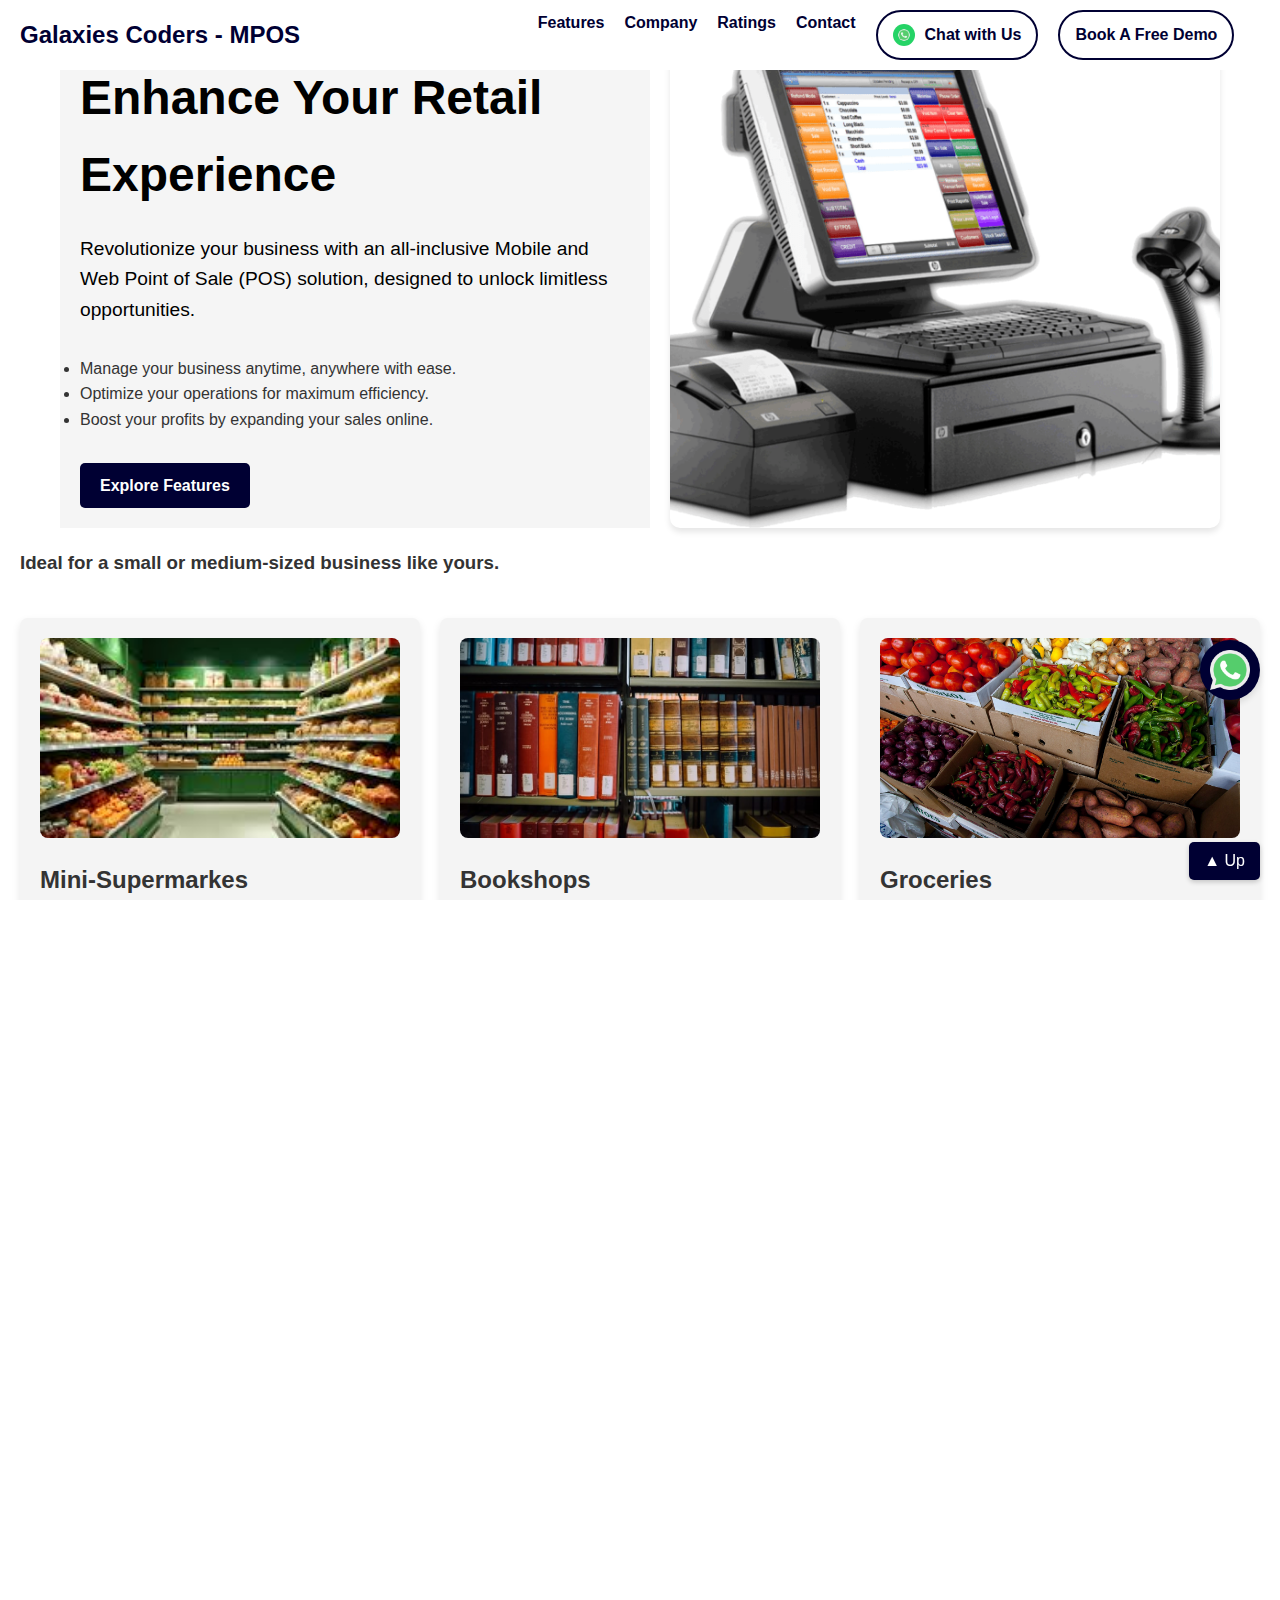
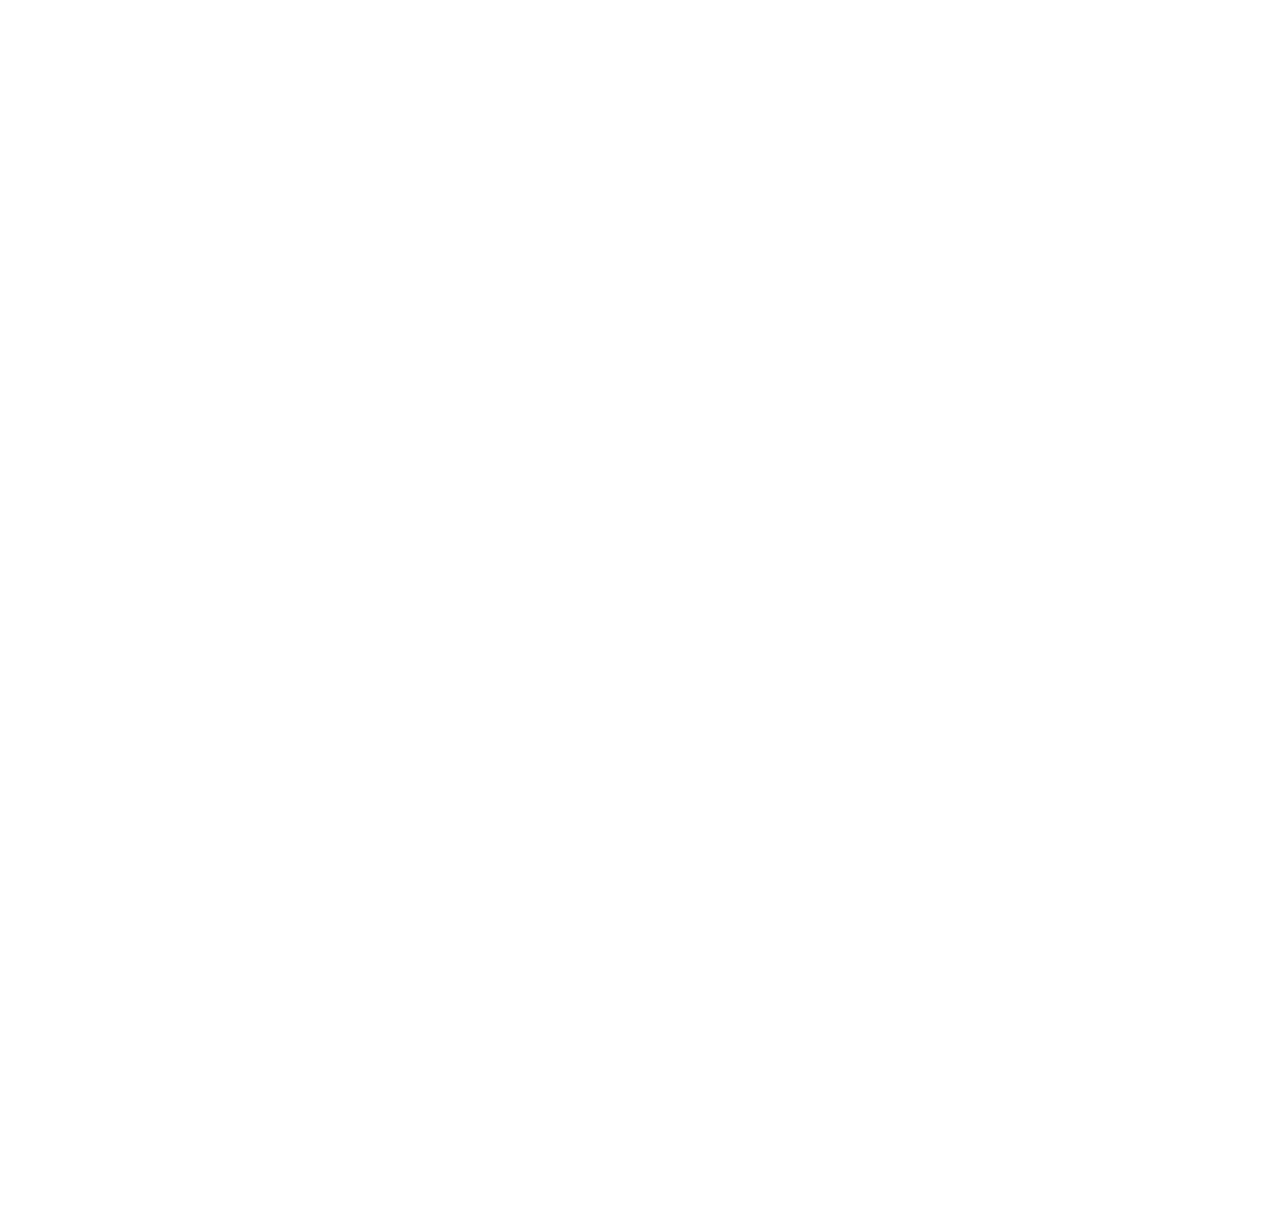
==== index.html @ 14b22403 "first commit" ====
<!DOCTYPE html>
<html lang="en">
<head>
  <meta charset="UTF-8">
  <meta name="viewport" content="width=device-width, initial-scale=1.0">
  <title> Galaxies-Coders - MPOS Blog | Learn About Point of Sale Systems and Software</title>
  <link rel="stylesheet" href="styles.css">
  <link rel="icon" href="galaxies-logo (2).jpeg" type="image/jpeg">
  <link href="https://fonts.googleapis.com/css2?family=Roboto:wght@400;500&display=swap" rel="stylesheet">
  
</head>
<body>

  <header class="header">
    <div class="logo">Galaxies Coders - MPOS</div>
    <button class="hamburger" id="hamburger">
      <div></div>
      <div></div>
      <div></div>
    </button>
    <nav class="nav">
      <div class="nav-links" id="nav-links">
        <ul>
          <li><a href="#features">Features</a></li>
          <li><a href="#company">Company</a></li>
          <li><a href="rating.html">Ratings</a></li>
          <li><a href="contact.html">Contact</a></li>
          <li><a href="https://wa.me/254790352338" target="_blank" class="whatsapp-button">
            <img src="whatsapp.png" alt="Chat with Us on WhatsApp">
            Chat with Us
          </a></li>
          <li><a href="#contact" class="btn-consultation">Book A Free Demo</a></li>
        </ul>
      </div>
    </nav>
  </header>

  <main class="main-content">
    <!-- Hero Section -->
    <section class="hero">
      <div class="hero-container">
        <div class="hero-content">
          <h1>
            Enhance Your Retail Experience
           </h1>
          <p> Revolutionize your business with an
            all-inclusive Mobile and Web Point of Sale (POS) solution, designed to unlock limitless opportunities.</p>
            <ul>
              <li>Manage your business anytime, anywhere with ease.</li>
              <li>Optimize your operations for maximum efficiency.</li>
              <li>Boost your profits by expanding your sales online.</li>
            </ul>
            
          <a href="#features" class="btn-cta">Explore Features</a>
        </div>
        <div class="hero-image">
          <img src="pos-system.png" alt="Person using POS system" />
        </div>
      </div>
    </section>

  
  
    <!-- Featured Posts Section -->
     <h3>Ideal for a small or medium-sized business like yours.</h2>
    <section class="featured-posts">
      <div class="post-card">
        <img src="markets.jpg" alt="Post 1">
        <h3>Mini-Supermarkes</h3>
        <p>Lorem ipsum dolor sit amet, consectetur adipiscing elit. Quisque nisi est, facilisis in pretium a, sollicitudin non ligula.</p>
      </div>
      <div class="post-card">
        <img src="bookshop.jpg" alt="Post 2">
        <h3>Bookshops</h3>
        <p>Lorem ipsum dolor sit amet, consectetur adipiscing elit. Quisque nisi est, facilisis in pretium a, sollicitudin non ligula.</p>
      </div>
      <div class="post-card">
        <img src="grocery.jpg" alt="Post 1">
        <h3>Groceries</h3>
        <p>Lorem ipsum dolor sit amet, consectetur adipiscing elit. Quisque nisi est, facilisis in pretium a, sollicitudin non ligula.</p>
      </div>
      <div class="post-card">
        <img src="profile.jpg" alt="Post 3">
        <h3>Post Title 3</h3>
        <p>Lorem ipsum dolor sit amet, consectetur adipiscing elit. Quisque nisi est, facilisis in pretium a, sollicitudin non ligula.</p>
      </div>
      <div class="post-card">
        <img src="wines.jpg" alt="Post 1">
        <h3>Liquor Stores</h3>
        <p>Lorem ipsum dolor sit amet, consectetur adipiscing elit. Quisque nisi est, facilisis in pretium a, sollicitudin non ligula.</p>
      </div>
      <div class="post-card">
        <img src="wines.jpg" alt="Post 1">
        <h3>Post Title 1</h3>
        <p>Lorem ipsum dolor sit amet, consectetur adipiscing elit. Quisque nisi est, facilisis in pretium a, sollicitudin non ligula.</p>
      </div>
      <div class="post-card">
        <img src="wines.jpg" alt="Post 1">
        <h3>Post Title 1</h3>
        <p>Lorem ipsum dolor sit amet, consectetur adipiscing elit. Quisque nisi est, facilisis in pretium a, sollicitudin non ligula.</p>
      </div>
      <div class="post-card">
        <img src="hotels.jpg" alt="Post 1">
        <h3>Post Title 1</h3>
        <p>Lorem ipsum dolor sit amet, consectetur adipiscing elit. Quisque nisi est, facilisis in pretium a, sollicitudin non ligula.</p>
      </div>
    </section>

    <section class="demo-section">
  <div class="container">
    <!-- Section Title -->
    <h2 class="section-title">System Demo and Usage Guide</h2>
    <p class="section-description">
      Explore the system's features with example screenshots and follow the steps below to understand how to use the system effectively.
    </p>
    
    <!-- Dynamic Content (Will Change on Navigation) -->
    <div id="content-container">
      <!-- Example Screenshots for Section 1 -->
      <div class="screenshots-container" data-section="1">
        <div class="screenshot">
          <img src="gold.png" alt="Screenshot 1" />
          <p class="screenshot-caption">Dashboard Overview</p>
        </div>
        <div class="screenshot">
          <img src="grocery.jpg" alt="Screenshot 2" />
          <p class="screenshot-caption">User Profile Settings</p>
        </div>
        <div class="screenshot">
          <img src="bookshop.jpg" alt="Screenshot 3" />
          <p class="screenshot-caption">Contribution Page</p>
        </div>
      </div>

      <!-- Step-by-Step Process for Section 1 -->
      <div class="steps-container" data-section="1">
        <h3 class="steps-title">How to Use the System</h3>
        <ol class="steps-list">
          <li><strong>Step 1: Log In</strong><p>Visit the login page and enter your credentials.</p></li>
          <li><strong>Step 2: Access Dashboard</strong><p>View system features and navigate easily.</p></li>
        </ol>
      </div>
    </div>

    <!-- Example for Section 2 -->
<div class="screenshots-container" data-section="2" style="display: none;">
  <div class="screenshot">
    <img src="bookshop.jpg" alt="Screenshot 1" />
    <p class="screenshot-caption">New Feature Overview</p>
  </div>
</div>
<div class="screenshots-container" data-section="2" style="display: none;">
  <div class="screenshot">
    <img src="bookshop.jpg" alt="Screenshot 1" />
    <p class="screenshot-caption">New Feature Overview</p>
  </div>
</div>

<div class="steps-container" data-section="2" style="display: none;">
  <h3 class="steps-title">Next Steps</h3>
  <ol class="steps-list">
    <li><strong>Step 3: Feature X</strong><p>Description of feature X.</p></li>
    <li><strong>Step 4: Feature Y</strong><p>Description of feature Y.</p></li>
  </ol>
</div>


    <!-- Pagination Buttons -->
    <div class="pagination">
      <button class="prev-page" onclick="navigate(-1)">Previous</button>
      <button class="next-page" onclick="navigate(1)">Next</button>
    </div>
  </div>
</section>


  
   
 

  </main>

  <footer class="footer">
    <p>© 2025 POS Blog. All rights reserved.</p>
  </footer>

  <button class="up-button" id="upButton">
    &#x25B2; Up
  </button>

  
   <script>
let currentSection = 1; // Start with the first section

function navigate(direction) {
  // Get all content containers
  const sections = document.querySelectorAll('[data-section]');
  
  // Hide current section
  sections.forEach((section) => {
    if (parseInt(section.getAttribute('data-section')) === currentSection) {
      section.style.display = 'none';
    }
  });

  // Update current section based on direction
  currentSection += direction;

  // Show the new section
  sections.forEach((section) => {
    if (parseInt(section.getAttribute('data-section')) === currentSection) {
      section.style.display = 'block';
    }
  });

  // Disable buttons if at boundaries
  document.querySelector('.prev-page').disabled = currentSection === 1;
  document.querySelector('.next-page').disabled = currentSection === sections.length / 2;
}


    // Hamburger menu toggle
    document.getElementById('hamburger').addEventListener('click', function() {
      this.classList.toggle('active');
      document.getElementById('nav-links').classList.toggle('active');
    });

    // Scroll to top button
    const upButton = document.getElementById('upButton');
    window.addEventListener('scroll', () => {
      if (window.scrollY > 300) {
        upButton.classList.add('visible');
      } else {
        upButton.classList.remove('visible');
      }
    });

    upButton.addEventListener('click', () => {
      window.scrollTo({
        top: 0,
        behavior: 'smooth',
      });
    });

    // Handle rating form submission
    const ratingForm = document.getElementById('ratingForm');
    const ratingsList = document.getElementById('ratingsList');
    
    ratingForm.addEventListener('submit', function (e) {
      e.preventDefault();
      const name = document.getElementById('name').value;
      const rating = document.getElementById('rating').value;
      const message = document.getElementById('message').value;

      const ratingCard = document.createElement('div');
      ratingCard.classList.add('rating-card');
      ratingCard.innerHTML = `
        <h3>${name}</h3>
        <div class="rating-stars">${'★'.repeat(rating)}${'☆'.repeat(5 - rating)}</div>
        <p>Rated ${rating} Stars</p>
        <p>Message: ${message}</p>
      `;

      ratingsList.appendChild(ratingCard);
      ratingForm.reset();
    });
  </script>

  <!-- WhatsApp Chat Icon -->
<a href="https://wa.me/254790352338" target="_blank" class="whatsapp-chat">
  <img src="whatsapp.png" alt="Chat with Us on WhatsApp">
</a>

</body>
</html>
---- styles.css ----
* {
  margin: 0;
  padding: 0;
  box-sizing: border-box;
}

body, html {
  width: 100%;
  height: 100%;
  overflow-x: hidden; /* Prevent horizontal scrolling */
}
body, html {
  font-family: Arial, sans-serif;
  margin: 0;
  padding: 0;
  color: #333;
  left: 0%;

  line-height: 1.6;
  margin: 0;
  padding: 0;
  width: 100%;
  height: 100%;
  
  overflow-x: hidden; 
}



.header {
  background-color: white;
  color: #000033;
  padding: 10px 20px;
  display: flex;
  justify-content: space-between;
  align-items: center;
  position: fixed;
  width: 98%;
  z-index: 1000;
  flex-wrap: nowrap; /* Prevent wrapping for larger screens */
  overflow: hidden; /* Hide any overflow on larger screens */
}

.nav ul {
  list-style: none;
  margin: 0;
  padding: 0;
  display: flex;
  justify-content: space-between; /* Distribute items evenly */
  gap: 20px; /* Space between nav items */
}

.nav ul li {
  margin-left: 0; /* Remove left margin to prevent extra space */
}

.nav ul li a {
  color: #000033;
  text-decoration: none;
  font-weight: bold;
}


.main-content {
  margin-top: 60px; /* Adds space at the top of the page to prevent content from being hidden behind the fixed header */
}


.header .logo {
  font-size: 1.5rem;
  font-weight: bold;
}

/* Hamburger Menu Styles */
.hamburger {
  display: none;
  cursor: pointer;
  font-size: 24px;
  color: #000033;
  background: none;
  border: none;
  padding: 5px;
}

.hamburger div {
  width: 30px;
  height: 4px;
  background-color:#000033 ;
  margin: 6px 0;
  transition: 0.4s;
}

.nav-links {
  display: flex;
}

/* For small screens */
@media (max-width: 600px) {
  .hamburger {
    display: block; /* Show hamburger on small screens */
    height: 100%;
  }
.header .logo {
  font-size: 1.5rem;
  font-weight: bold;
}

  .nav ul {
    display: none; /* Hide navigation links by default */
    flex-direction: column;
    width: 100%;
    padding: 10px 0;
    background-color: whitesmoke;
  }

  .nav ul li {
    margin-left: 100px;
    margin-bottom: 10px;
  }

  .nav-links.active ul {
    display: flex; /* Show navigation links when the hamburger is clicked */
  }

  .nav-links {
    width: 100%;
  }

  .nav-links ul li a {
    font-size: 1.2rem;
  }
}

/* Hamburger active state (animation for transforming into 'X' when open) */
.hamburger.active div:nth-child(1) {
  transform: rotate(-45deg) translate(-5px, 6px);
}

.hamburger.active div:nth-child(2) {
  opacity: 0;
}

.hamburger.active div:nth-child(3) {
  transform: rotate(45deg) translate(-5px, -6px);
}
.main-content {
  padding: 20px;
  
  margin: 0 auto;
}

.blog-post {
  border-bottom: 1px solid #ddd;
  padding: 15px 0;
}

.blog-title {
  font-size: 1.5rem;
  margin-bottom: 10px;
  color: #000033;
}

.blog-date {
  font-size: 0.9rem;
  color: #666;
  margin-bottom: 10px;
}

.blog-text {
  font-size: 1rem;
}

.blog-image {
  width: 100%;
  height: auto;
  margin-top: 15px;
}

/* Ratings Section */
.ratings-section {
  
  margin-top: 120px; /* Increased space below the header */
  background-color: #f9f9f9;
  width: 100%;
  border-radius: 10px;
  box-shadow: 0px 10px 25px rgba(0, 0, 0, 0.1);
}


.ratings-section h2, 
.ratings-section h3 {
  font-size: 2.2rem;
  color: #1a1a1a;
  text-align: center;
  margin-bottom: 25px;
}

.rating-form {
  display: flex;
  flex-direction: column;
  gap: 20px;
  max-width: 700px;
  margin: 0 auto;
  padding: 20px;
  background-color: #ffffff;
  border-radius: 8px;
  box-shadow: 0 4px 10px rgba(0, 0, 0, 0.1);
}

.rating-form .form-group {
  display: flex;
  flex-direction: column;
}

.rating-form label {
  font-size: 1.2rem;
  color: #333;
  margin-bottom: 8px;
}

.rating-form input, 
.rating-form select, 
.rating-form textarea {
  padding: 15px;
  border: 1px solid #ccc;
  border-radius: 6px;
  font-size: 1rem;
  color: #333;
  background-color: #fafafa;
  transition: border-color 0.3s ease, box-shadow 0.3s ease;
}

.rating-form input:focus, 
.rating-form select:focus, 
.rating-form textarea:focus {
  border-color: #000033;
  box-shadow: 0 0 10px rgba(0, 86, 179, 0.3);
}

.submit-btn {
  background-color: #000033;
  color: white;
  padding: 15px 25px;
  border: none;
  border-radius: 6px;
  cursor: pointer;
  font-weight: bold;
  font-size: 1.2rem;
  transition: background-color 0.3s ease;
}

.submit-btn:hover {
  background-color: #000033;
}

/* Rating Cards */
#clientRatings {
  max-width: 900px;
  margin: 40px auto;
}

.rating-card {
  background-color: white;
  border-radius: 10px;
  padding: 25px;
  margin-bottom: 25px;
  box-shadow: 0 6px 12px rgba(0, 0, 0, 0.1);
}

.rating-card h3 {
  font-size: 1.5rem;
  color: #222;
  margin-bottom: 15px;
}

.rating-stars {
  font-size: 28px;
  color: #ffcc00;
  margin-bottom: 12px;
}

.rating-card p {
  font-size: 1rem;
  color: #555;
  margin-bottom: 10px;
}

/* Media Queries for Responsive Design */

/* For Small Screens */
@media (max-width: 768px) {
  .ratings-section {
    padding: 30px 15px;
    margin-top: 60px; /* Space below header */
  }

  .rating-form {
    padding: 15px;
  }

  .submit-btn {
    width: 100%;
  }

  .rating-card {
    padding: 20px;
    margin: 0 10px;
  }

  .rating-stars {
    font-size: 24px;
  }

  .rating-card h3 {
    font-size: 1.3rem;
  }

  .rating-card p {
    font-size: 0.9rem;
  }
}

/* For Larger Screens (Larger than 1024px) */
@media (min-width: 1024px) {
  .ratings-section {
    max-width: 1200px;
    margin: 0 auto;
    padding: 50px;
  }

  .rating-card {
    display: flex;
    align-items: flex-start;
    padding: 30px;
    gap: 25px;
  }

  .rating-stars {
    font-size: 32px;
  }

  .rating-card h3 {
    font-size: 1.6rem;
  }

  .rating-card p {
    font-size: 1.1rem;
  }
}


.footer {
  background-color: #000033; /* Light gray background */
  text-align: center; /* Center align the content */
  padding: 10px 0; /* Add some padding for spacing */
  margin-top: 20px; /* Spacing above the footer */
  font-size: 0.9rem; /* Font size for the text */
  color: white; /* Text color */
  width: 100vw; /* Ensure the footer spans the full viewport width */
  position: relative; /* Keep it positioned relative to content */
  box-sizing: border-box; /* Include padding and borders in the width calculation */
  overflow-x: hidden; /* Prevent horizontal scrolling issues */
}

.blog-image {
  width: 100%;
  height: auto;
}

.fade {
  animation-name: fade;
  animation-duration: 2s;
}

@keyframes fade {
  0% { opacity: 0.5; }
  100% { opacity: 1; }
}




/* General styles for the form */
.compact-form {
  display: flex;
  align-items: center;
  gap: 10px;
  background-color: #f9f9f9;
  padding: 10px;
  border-radius: 8px;
  box-shadow: 0 2px 4px rgba(0, 0, 0, 0.1);
  font-family: Arial, sans-serif;
  max-width: 100%;
}

.form-group {
  display: flex;
  flex-direction: column;
  align-items: flex-start;
}

.form-label {
  font-size: 0.9rem;
  color: #333;
  margin-bottom: 2px;
}

.form-input, .form-select {
  padding: 5px;
  font-size: 0.9rem;
  border: 1px solid #ddd;
  border-radius: 5px;
  width: 150px;
}

.form-textarea {
  padding: 5px;
  font-size: 0.9rem;
  border: 1px solid #ddd;
  border-radius: 5px;
  width: 300px; /* Increased width for the message field */
  resize: none;
}

.submit-button {
  background-color: #000033;
  color: white;
  padding: 5px 15px;
  border: none;
  border-radius: 5px;
  font-size: 0.9rem;
  cursor: pointer;
  transition: background-color 0.3s;
}

.submit-button:hover {
  background-color: #000033;
}

/* Media Queries for smaller screens */
@media (max-width: 600px) {
  /* Adjusting form layout for smaller screens */
  .compact-form {
    flex-direction: column;
    align-items: stretch;
  }

  .form-group, .submit-button {
    width: 100%;
  }

  .form-textarea {
    width: 100%; /* Full width on smaller screens */
  }

  /* Adjusting navigation layout */
  .nav ul {
    flex-direction: column;
    align-items: flex-start;
  }

  .nav ul li {
    margin-left: 0;
    margin-bottom: 10px;
  }

  .header {
    flex-direction: column;
    align-items: flex-start;
  }

  .logo {
    font-size: 1.2rem;
    margin-bottom: 10px;
  }

  .main-content {
    padding: 10px;
  }

  /* Adjusting image sizes */
  .blog-image {
    max-width: 100%;
    height: auto;
  }
}

.up-button {
  position: fixed;
  bottom: 20px;
  right: 20px;
  background-color: #000033;
  color: white;
  border: none;
  padding: 10px 15px;
  font-size: 1rem;
  border-radius: 5px;
  cursor: pointer;
  box-shadow: 0 2px 5px rgba(0, 0, 0, 0.2);
  transition: background-color 0.3s;
}

.up-button:hover {
  background-color: #333366;
}

.up-button:focus {
  outline: none;
}

/* Hide the button initially */
.up-button.hidden {
  display: none;
}

/* Transparent style for the up button */
.up-button.transparent {
  opacity: 0.5;
  pointer-events: none; /* Makes it non-clickable */
  transition: opacity 0.3s;
}
.whatsapp-button {
  display: flex;
  align-items: center;
  text-decoration: none;
  background-color: transparent; /* Make the button background transparent */
  color: white;
  padding: 10px 15px;
  border-radius: 50px; /* Rounded corners */
  border: 2px solid #000033; /* Dark green border */
  font-weight: bold;
}



.whatsapp-button img {
  width: 22px; /* Adjust the size as needed */
  height: 22px; /* Ensure the image is square */
  background-color: #25D366; /* WhatsApp green */
  border-radius: 50%; /* Make the image circular */
  padding: 5px; /* Adjust padding to control the icon size */
  margin-right: 10px; /* Space between the icon and text */
}


.whatsapp-button:hover {
  color: #006400; /* Darker green on hover */
}
.btn-consultation {
  display: flex;
  align-items: center;
  text-decoration: none;
  background-color: transparent; /* Make the button background transparent */
  color: white;
  padding: 10px 15px;
  border-radius: 50px; /* Rounded corners */
  border: 2px solid #000033; /* Dark green border */
  font-weight: bold;
}

.btn-consultation:hover {
 color: #006400; /* Darker blue on hover */
}
/* Hero Section Styles */
/* Global Reset */


* Hero Section Styles */
.hero {
  display: flex;
  align-items: center; /* Vertically center content */
  justify-content: center; /* Horizontally center content */
  width: 100%;
  height: auto; /* Ensure it adjusts to the content */
  padding: 0; /* Remove any padding */
  margin: 0; /* Remove any margin */
}

/* Hero Container */
.hero-container {
  display: flex;
  flex-wrap: wrap; /* Handle content wrapping on smaller screens */
  width: 100%;
  max-width: 1200px; /* Optional: restrict content width */
  margin: auto; /* Center the container horizontally */
  padding: 20px; /* Optional: Add padding for spacing */
}

/* Hero Content */
.hero-content {
  flex: 1; /* Allow the content to grow/shrink */
  padding: 20px;
  background-color: whitesmoke;
  margin-right: 20px; /* Add margin to the right to create space between image */
}

.hero-content h1 {
  font-size: 3rem;
  color: black;
  margin-bottom: 20px;
}

.hero-content p {
  font-size: 1.2rem;
  color: black;
  margin-bottom: 30px;
}

.hero-content ul {
  margin-bottom: 30px;
}

.hero-content .btn-cta {
  display: inline-block;
  background-color: #000033;
  color: white;
  padding: 10px 20px;
  text-decoration: none;
  font-weight: bold;
  border-radius: 5px;
  transition: background-color 0.3s ease;
}

.hero-content .btn-cta:hover {
  background-color: #000033;
}

/* Hero Image */
.hero-image {
  flex: 1;
  max-width: 50%;
}

.hero-image img {
  width: 100%;
  height: 100%; /* Make sure the image takes full height */
  object-fit: cover; /* Ensure the image covers the container without distortion */
  object-position: top center; /* Keeps the top of the image visible */
  border-radius: 10px;
  box-shadow: 0 4px 6px rgba(0, 0, 0, 0.1);
}

/* Responsiveness for smaller screens */
@media (max-width: 768px) {
  .hero-container {
    margin-top: 100px;
    flex-direction: column; /* Stack content vertically */
    text-align: center;
  }

  .hero-content,
  .hero-image {
    max-width: 100%;
    margin-bottom: 20px; /* Add space between image and content */
  }

  .hero-content h1 {
    font-size: 2.5rem;
  }

  .hero-content p {
    font-size: 1rem;
  }

  /* Ensure image is on top */
  .hero-image {
    order: -1; /* Move the image to the top on small screens */
    width: 100%;
    height: auto; /* Let the image height adjust based on the content */
  }

  .hero-image img {
    object-fit: cover;
    height: 300px;
    object-position: top center;
  }
}  

.featured-posts {
  display: grid;
  grid-template-columns: repeat(3, 1fr);
  gap: 20px;
  margin-top: 40px;

  
}

/* Post card styling */
.post-card {
  background-color: #f4f4f4;
  padding: 20px;
  border-radius: 8px;
  box-shadow: 0 4px 8px rgba(0, 0, 0, 0.1);
}

.post-card img {
  width: 100%;
  height: 200px;
  object-fit: cover;
  border-radius: 8px;
}

.post-card h3 {
  font-size: 1.5em;
  margin-top: 15px;
}

.post-card p {
  font-size: 1em;
  color: #555;
}
.section-title {
  font-size: 2.5em;
  margin-bottom: 20px;
  color: #333; /* Customize the color as needed */
  font-weight: bold;
}
/* Media Query for Small Screens */
@media (max-width: 768px) {
  .featured-posts {
    grid-template-columns: 1fr; /* Stack posts in a single column */
    gap: 15px; /* Adjust gap between posts */
    flex-direction: column;
    text-align: center;
    margin-top: 20px; /* Slightly reduce top margin */
  }

  .post-card {
    padding: 15px; /* Reduce padding inside the card */
  }

  .post-card img {
    height: 150px; /* Reduce image height on small screens */
  }

  .post-card h3 {
    font-size: 1.3em; /* Adjust heading font size */
  }

  .post-card p {
    font-size: 0.9em; /* Adjust paragraph font size */
  }
}

    /* Contact Form Section */
#contact {
  padding: 50px 20px;
  background: #fff;
  margin-top: 100px; /* Add space below the header */
  border-radius: 10px;
  box-shadow: 0px 8px 16px rgba(0, 0, 0, 0.2);
  text-align: center;
  width: 100%;
  max-width: 700px;
  margin: 100px auto 20px; /* Center horizontally and adjust vertical spacing */
}

/* Increase form size for larger screens */
@media (min-width: 1024px) {
  #contact {
    max-width: 900px;
    padding: 60px 40px;
  }

  #contact h2 {
    font-size: 2.5em;
  }

  #contact p {
    font-size: 1.2em;
  }

  .contact-form {
    gap: 20px;
  }

  .cnt-form-group label {
    font-size: 1.1em;
  }

  .cnt-form-group input,
  .cnt-form-group textarea {
    padding: 12px 18px;
    font-size: 1.1em;
  }

  .cnt-submit-btn {
    font-size: 1.1em;
    padding: 12px 20px;
  }
}

/* Contact Form */
.contact-form {
  display: flex;
  flex-direction: column;
  gap: 15px;
}

/* Form Group */
.cnt-form-group {
  display: flex;
  align-items: center;
  margin-bottom: 15px;
}

.cnt-form-group label {
  font-size: 1em;
  color: #333;
  width: 120px;
  text-align: left;
  font-weight: bold;
}

.cnt-form-group input,
.cnt-form-group textarea {
  flex: 1;
  padding: 10px 15px;
  border: 1px solid #ddd;
  border-radius: 5px;
  font-size: 1em;
  color: #333;
  transition: box-shadow 0.3s ease;
  background-color: #f3f4f6;
}

/* Input Fields */
.cnt-form-group input:focus,
.cnt-form-group textarea:focus {
  outline: none;
  box-shadow: 0 0 8px #000033;
  border: 1px solid #000033;
}

/* Submit Button */
.cnt-submit-btn {
  background-color: #000033;
  color: white;
  padding: 10px;
  border: none;
  border-radius: 5px;
  cursor: pointer;
  font-weight: bold;
  transition: background-color 0.3s;
}

.cnt-submit-btn:hover {
  background-color: #000033;
}

/* Demo Section */
.demo-section {
  padding: 40px 20px;
  background-color: #f9f9f9;
  margin-top: 40px;
  width: 100%;
  box-sizing: border-box;
  border-radius: 8px;
  box-shadow: 0px 10px 20px rgba(0, 0, 0, 0.1);
}

.demo-section .container {
  max-width: 1200px;
  margin: 0 auto;
}

/* Section Title and Description */
.section-title {
  font-size: 2.5rem;
  color: #333;
  text-align: center;
  margin-bottom: 20px;
}

.section-description {
  font-size: 1.1rem;
  color: #555;
  text-align: center;
  margin-bottom: 40px;
}

/* Screenshot Section */
.screenshots-container {
  display: flex;
  justify-content: space-around;
  flex-wrap: wrap;
  gap: 20px;
  margin-bottom: 40px;
}

.screenshot {
  width: 30%;
  text-align: center;
}

.screenshot img {
  width: 100%;
  border-radius: 8px;
}

.screenshot-caption {
  font-size: 1rem;
  color: #333;
  margin-top: 10px;
}

/* Step-by-Step Process */
.steps-container {
  background-color: #fff;
  padding: 20px;
  border-radius: 8px;
  box-shadow: 0 4px 8px rgba(0, 0, 0, 0.1);
}

.steps-title {
  font-size: 2rem;
  color: #333;
  text-align: center;
  margin-bottom: 20px;
}

.steps-list {
  list-style: decimal;
  padding-left: 20px;
  color: #555;
}

.steps-list li {
  margin-bottom: 20px;
}

.steps-list strong {
  color: #000033;
  font-size: 1.2rem;
}

/* Pagination */
.pagination {
  text-align: center;
  margin-top: 40px;
}

.pagination button {
  padding: 12px 20px;
  background-color: #000033;
  color: white;
  border: none;
  border-radius: 5px;
  cursor: pointer;
  font-weight: bold;
  font-size: 1.1rem;
  transition: background-color 0.3s ease;
  margin: 0 10px;
}

.pagination button:hover {
  background-color: #333;
}

/* Media Queries for Responsive Design */
@media (max-width: 768px) {
  .screenshot {
    width: 100%;
    margin-bottom: 20px;
  }

  .steps-list {
    padding-left: 15px;
  }
}
.whatsapp-chat{
  position: fixed;
  bottom: 200px; /* Adjusts vertical position */
  right: 20px; /* Adjusts horizontal position */
  z-index: 1000; /* Ensures it appears above other content */
  display: flex;
  align-items: center;
  justify-content: center;
  background-color: #000033;
  width: 60px; /* Icon container size */
  height: 60px; /* Icon container size */
  border-radius: 50%; /* Makes the icon circular */
  box-shadow: 0 4px 6px rgba(0, 0, 0, 0.1);
  transition: transform 0.3s ease, box-shadow 0.3s ease;
}

.whatsapp-chat img {
  width: 40px; /* Icon image size */
  height: 40px;
}

.whatsapp-chat:hover {
  transform: scale(1.1); /* Slightly enlarges the icon on hover */
  box-shadow: 0 6px 8px rgba(0, 0, 0, 0.15);
}
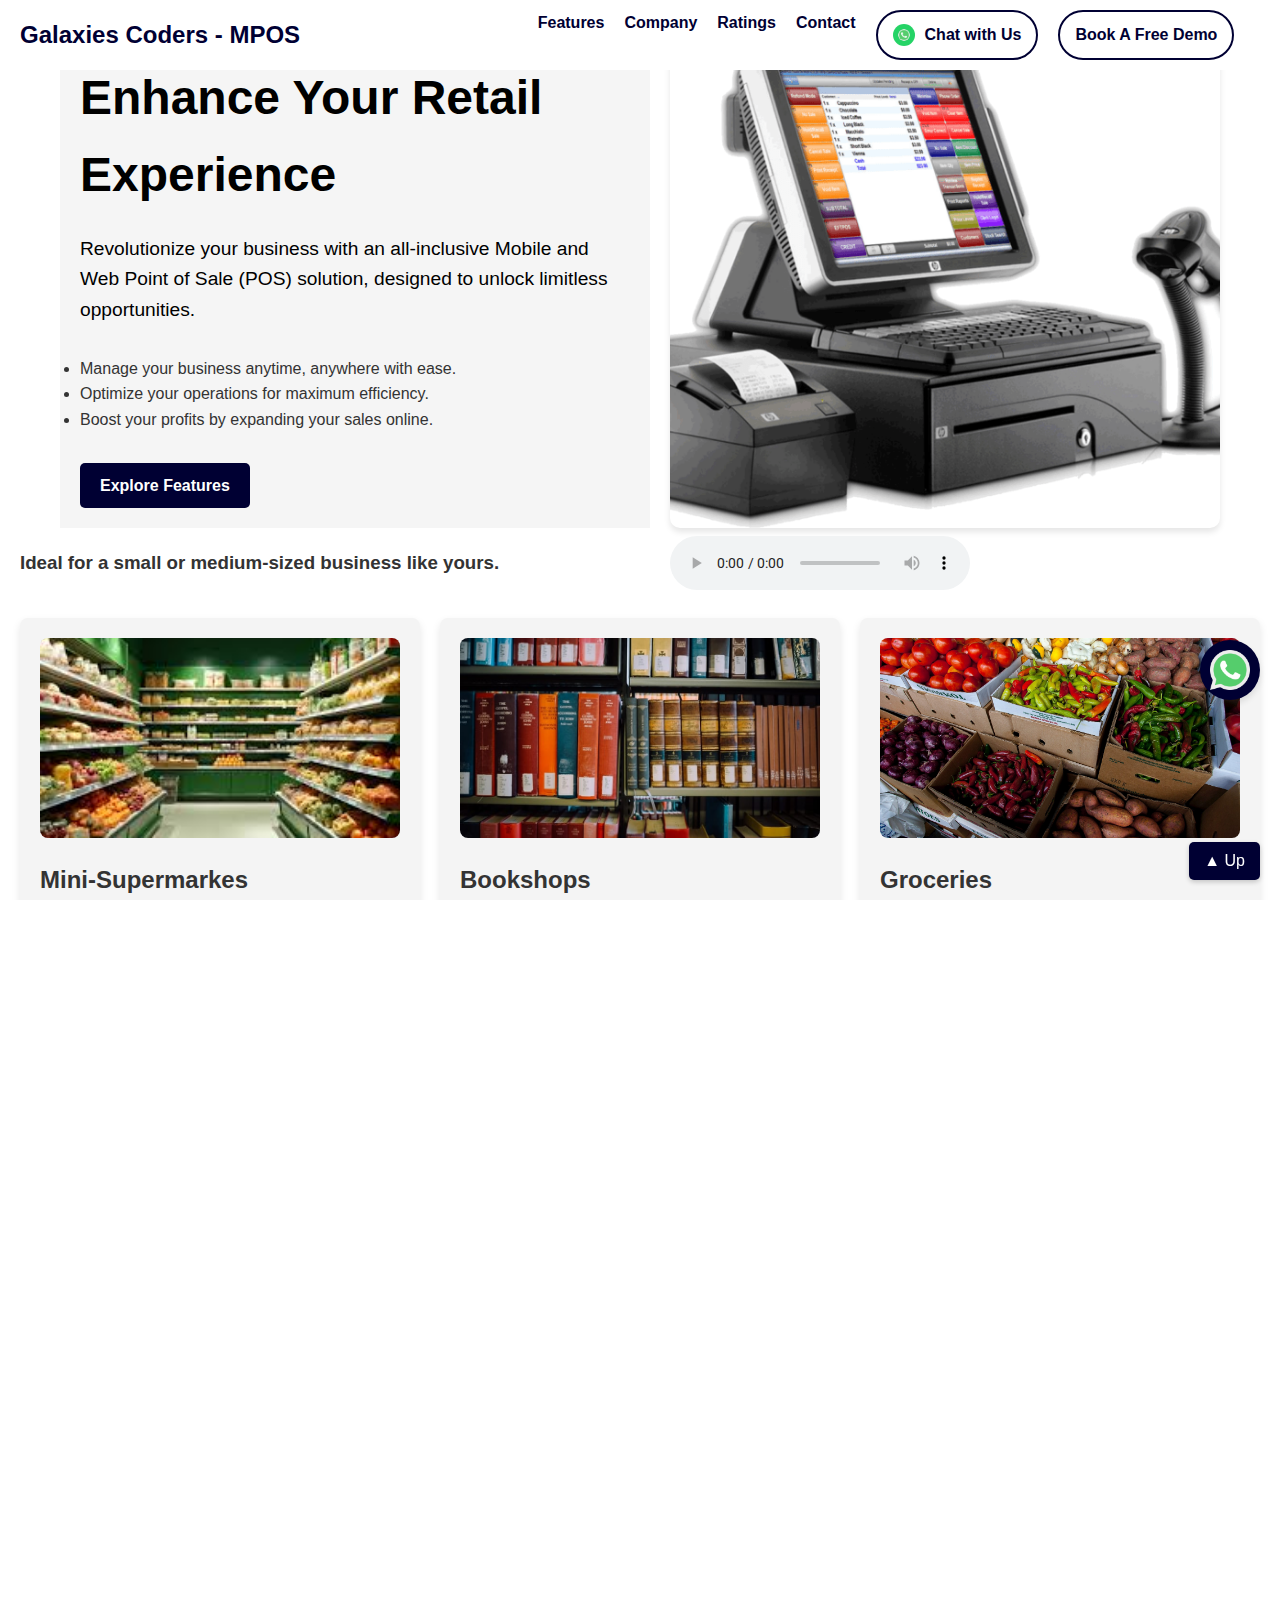
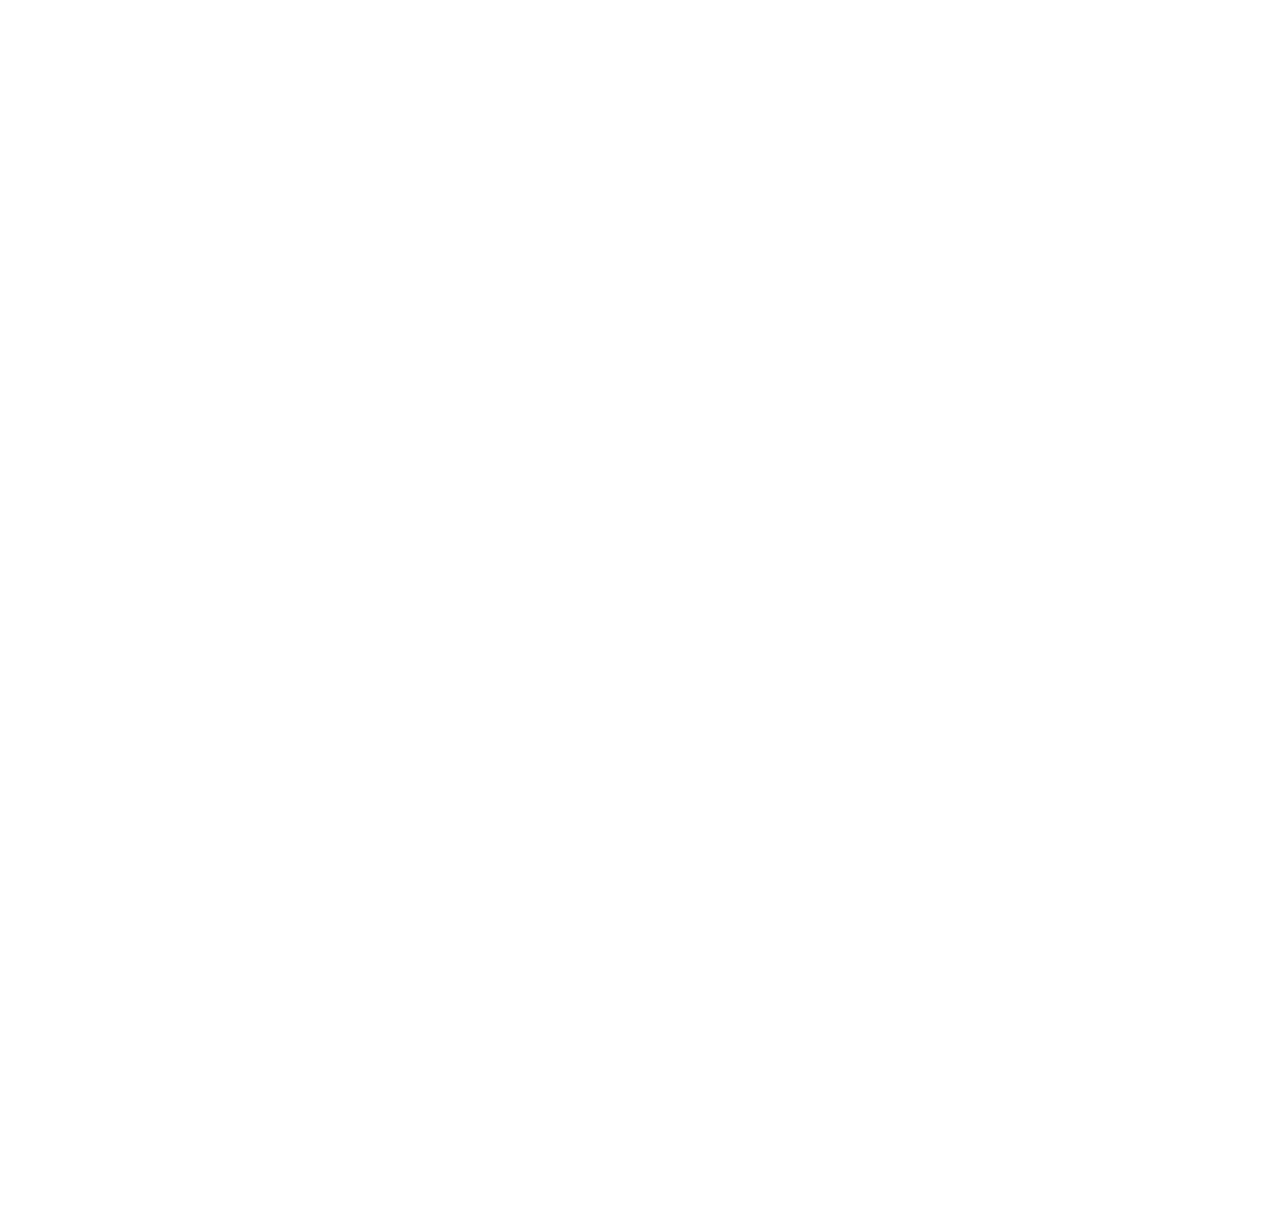
==== commit d5384891: "sec" ====
--- a/index.html
+++ b/index.html
@@ -22,7 +22,7 @@
       <div class="nav-links" id="nav-links">
         <ul>
           <li><a href="#features">Features</a></li>
-          <li><a href="#company">Company</a></li>
+          <li><a href="company.html">Company</a></li>
           <li><a href="rating.html">Ratings</a></li>
           <li><a href="contact.html">Contact</a></li>
           <li><a href="https://wa.me/254790352338" target="_blank" class="whatsapp-button">
@@ -54,8 +54,16 @@
           <a href="#features" class="btn-cta">Explore Features</a>
         </div>
         <div class="hero-image">
+          <!-- Optional: Keep the image for visual context -->
           <img src="pos-system.png" alt="Person using POS system" />
-        </div>
+        
+          <!-- Add an audio player -->
+          <audio controls>
+            <source src="your-audio-file.mp3" type="audio/mpeg">
+            Your browser does not support the audio element.
+          </audio>
+        </div>
+        
       </div>
     </section>
 
@@ -218,15 +226,20 @@
   document.querySelector('.next-page').disabled = currentSection === sections.length / 2;
 }
 
-
-    // Hamburger menu toggle
-    document.getElementById('hamburger').addEventListener('click', function() {
+document.addEventListener('DOMContentLoaded', () => {
+  // Hamburger menu toggle
+  const hamburger = document.getElementById('hamburger');
+  const navLinks = document.getElementById('nav-links');
+  if (hamburger && navLinks) {
+    hamburger.addEventListener('click', function () {
       this.classList.toggle('active');
-      document.getElementById('nav-links').classList.toggle('active');
-    });
-
-    // Scroll to top button
-    const upButton = document.getElementById('upButton');
+      navLinks.classList.toggle('active');
+    });
+  }
+
+  // Scroll to top button
+  const upButton = document.getElementById('upButton');
+  if (upButton) {
     window.addEventListener('scroll', () => {
       if (window.scrollY > 300) {
         upButton.classList.add('visible');
@@ -241,6 +254,9 @@
         behavior: 'smooth',
       });
     });
+  }
+});
+
 
     // Handle rating form submission
     const ratingForm = document.getElementById('ratingForm');
--- a/styles.css
+++ b/styles.css
@@ -253,22 +253,111 @@
   background-color: #000033;
 }
 
+/* Ratings Section */
+.ratings-section {
+  padding: 40px 20px;
+  background-color: #f9f9f9;
+  width: 100%;
+  border-radius: 10px;
+  box-shadow: 0px 10px 25px rgba(0, 0, 0, 0.1);
+  margin-top: 60px; /* Space below header */
+}
+
+.ratings-section h2, 
+.ratings-section h3 {
+  font-size: 2.5rem;
+  color: #222;
+  text-align: center;
+  margin-bottom: 25px;
+}
+
+.rating-form {
+  display: flex;
+  flex-direction: column;
+  gap: 20px;
+  max-width: 800px;
+  margin: 0 auto;
+  padding: 25px;
+  background-color: #fff;
+  border-radius: 8px;
+  box-shadow: 0 6px 12px rgba(0, 0, 0, 0.1);
+}
+
+.rating-form .form-group {
+  display: flex;
+  flex-direction: column;
+}
+
+.rating-form label {
+  font-size: 1.2rem;
+  color: #333;
+  margin-bottom: 8px;
+}
+
+.rating-form input, 
+.rating-form select, 
+.rating-form textarea {
+  padding: 15px;
+  border: 1px solid #ccc;
+  border-radius: 6px;
+  font-size: 1rem;
+  color: #333;
+  background-color: #fafafa;
+  transition: border-color 0.3s ease, box-shadow 0.3s ease;
+}
+
+.rating-form input:focus, 
+.rating-form select:focus, 
+.rating-form textarea:focus {
+  border-color: #000033;
+  box-shadow: 0 0 10px rgba(0, 86, 179, 0.3);
+}
+
+.submit-btn {
+  background-color: #000033;
+  color: white;
+  padding: 15px 25px;
+  border: none;
+  border-radius: 6px;
+  cursor: pointer;
+  font-weight: bold;
+  font-size: 1.2rem;
+  transition: background-color 0.3s ease;
+}
+
+.submit-btn:hover {
+  background-color: #001f3d;
+  transform: scale(1.05);
+}
+
 /* Rating Cards */
 #clientRatings {
-  max-width: 900px;
-  margin: 40px auto;
+  width: 100%;
+  display: flex;
+  flex-direction: column;
+  align-items: center;
+  gap: 25px;
+  margin-top: 40px;
 }
 
 .rating-card {
-  background-color: white;
+  background-color: #fff;
   border-radius: 10px;
   padding: 25px;
+  width: 100%;
+  max-width: 900px;
   margin-bottom: 25px;
   box-shadow: 0 6px 12px rgba(0, 0, 0, 0.1);
+  transition: transform 0.3s ease;
+}
+
+.rating-card:hover {
+  transform: translateY(-10px);
+  box-shadow: 0 15px 30px rgba(0, 0, 0, 0.15);
 }
 
 .rating-card h3 {
-  font-size: 1.5rem;
+  font-size: 1.6rem;
   color: #222;
   margin-bottom: 15px;
 }
@@ -291,11 +380,10 @@
 @media (max-width: 768px) {
   .ratings-section {
     padding: 30px 15px;
-    margin-top: 60px; /* Space below header */
   }
 
   .rating-form {
-    padding: 15px;
+    padding: 20px;
   }
 
   .submit-btn {
@@ -312,7 +400,7 @@
   }
 
   .rating-card h3 {
-    font-size: 1.3rem;
+    font-size: 1.4rem;
   }
 
   .rating-card p {
@@ -340,13 +428,14 @@
   }
 
   .rating-card h3 {
-    font-size: 1.6rem;
+    font-size: 1.7rem;
   }
 
   .rating-card p {
     font-size: 1.1rem;
   }
 }
+
 
 
 .footer {
@@ -742,111 +831,7 @@
   }
 }
 
-    /* Contact Form Section */
-#contact {
-  padding: 50px 20px;
-  background: #fff;
-  margin-top: 100px; /* Add space below the header */
-  border-radius: 10px;
-  box-shadow: 0px 8px 16px rgba(0, 0, 0, 0.2);
-  text-align: center;
-  width: 100%;
-  max-width: 700px;
-  margin: 100px auto 20px; /* Center horizontally and adjust vertical spacing */
-}
-
-/* Increase form size for larger screens */
-@media (min-width: 1024px) {
-  #contact {
-    max-width: 900px;
-    padding: 60px 40px;
-  }
-
-  #contact h2 {
-    font-size: 2.5em;
-  }
-
-  #contact p {
-    font-size: 1.2em;
-  }
-
-  .contact-form {
-    gap: 20px;
-  }
-
-  .cnt-form-group label {
-    font-size: 1.1em;
-  }
-
-  .cnt-form-group input,
-  .cnt-form-group textarea {
-    padding: 12px 18px;
-    font-size: 1.1em;
-  }
-
-  .cnt-submit-btn {
-    font-size: 1.1em;
-    padding: 12px 20px;
-  }
-}
-
-/* Contact Form */
-.contact-form {
-  display: flex;
-  flex-direction: column;
-  gap: 15px;
-}
-
-/* Form Group */
-.cnt-form-group {
-  display: flex;
-  align-items: center;
-  margin-bottom: 15px;
-}
-
-.cnt-form-group label {
-  font-size: 1em;
-  color: #333;
-  width: 120px;
-  text-align: left;
-  font-weight: bold;
-}
-
-.cnt-form-group input,
-.cnt-form-group textarea {
-  flex: 1;
-  padding: 10px 15px;
-  border: 1px solid #ddd;
-  border-radius: 5px;
-  font-size: 1em;
-  color: #333;
-  transition: box-shadow 0.3s ease;
-  background-color: #f3f4f6;
-}
-
-/* Input Fields */
-.cnt-form-group input:focus,
-.cnt-form-group textarea:focus {
-  outline: none;
-  box-shadow: 0 0 8px #000033;
-  border: 1px solid #000033;
-}
-
-/* Submit Button */
-.cnt-submit-btn {
-  background-color: #000033;
-  color: white;
-  padding: 10px;
-  border: none;
-  border-radius: 5px;
-  cursor: pointer;
-  font-weight: bold;
-  transition: background-color 0.3s;
-}
-
-.cnt-submit-btn:hover {
-  background-color: #000033;
-}
+   
 
 /* Demo Section */
 .demo-section {
@@ -992,4 +977,6 @@
 .whatsapp-chat:hover {
   transform: scale(1.1); /* Slightly enlarges the icon on hover */
   box-shadow: 0 6px 8px rgba(0, 0, 0, 0.15);
-}+}
+/* Company css */
+
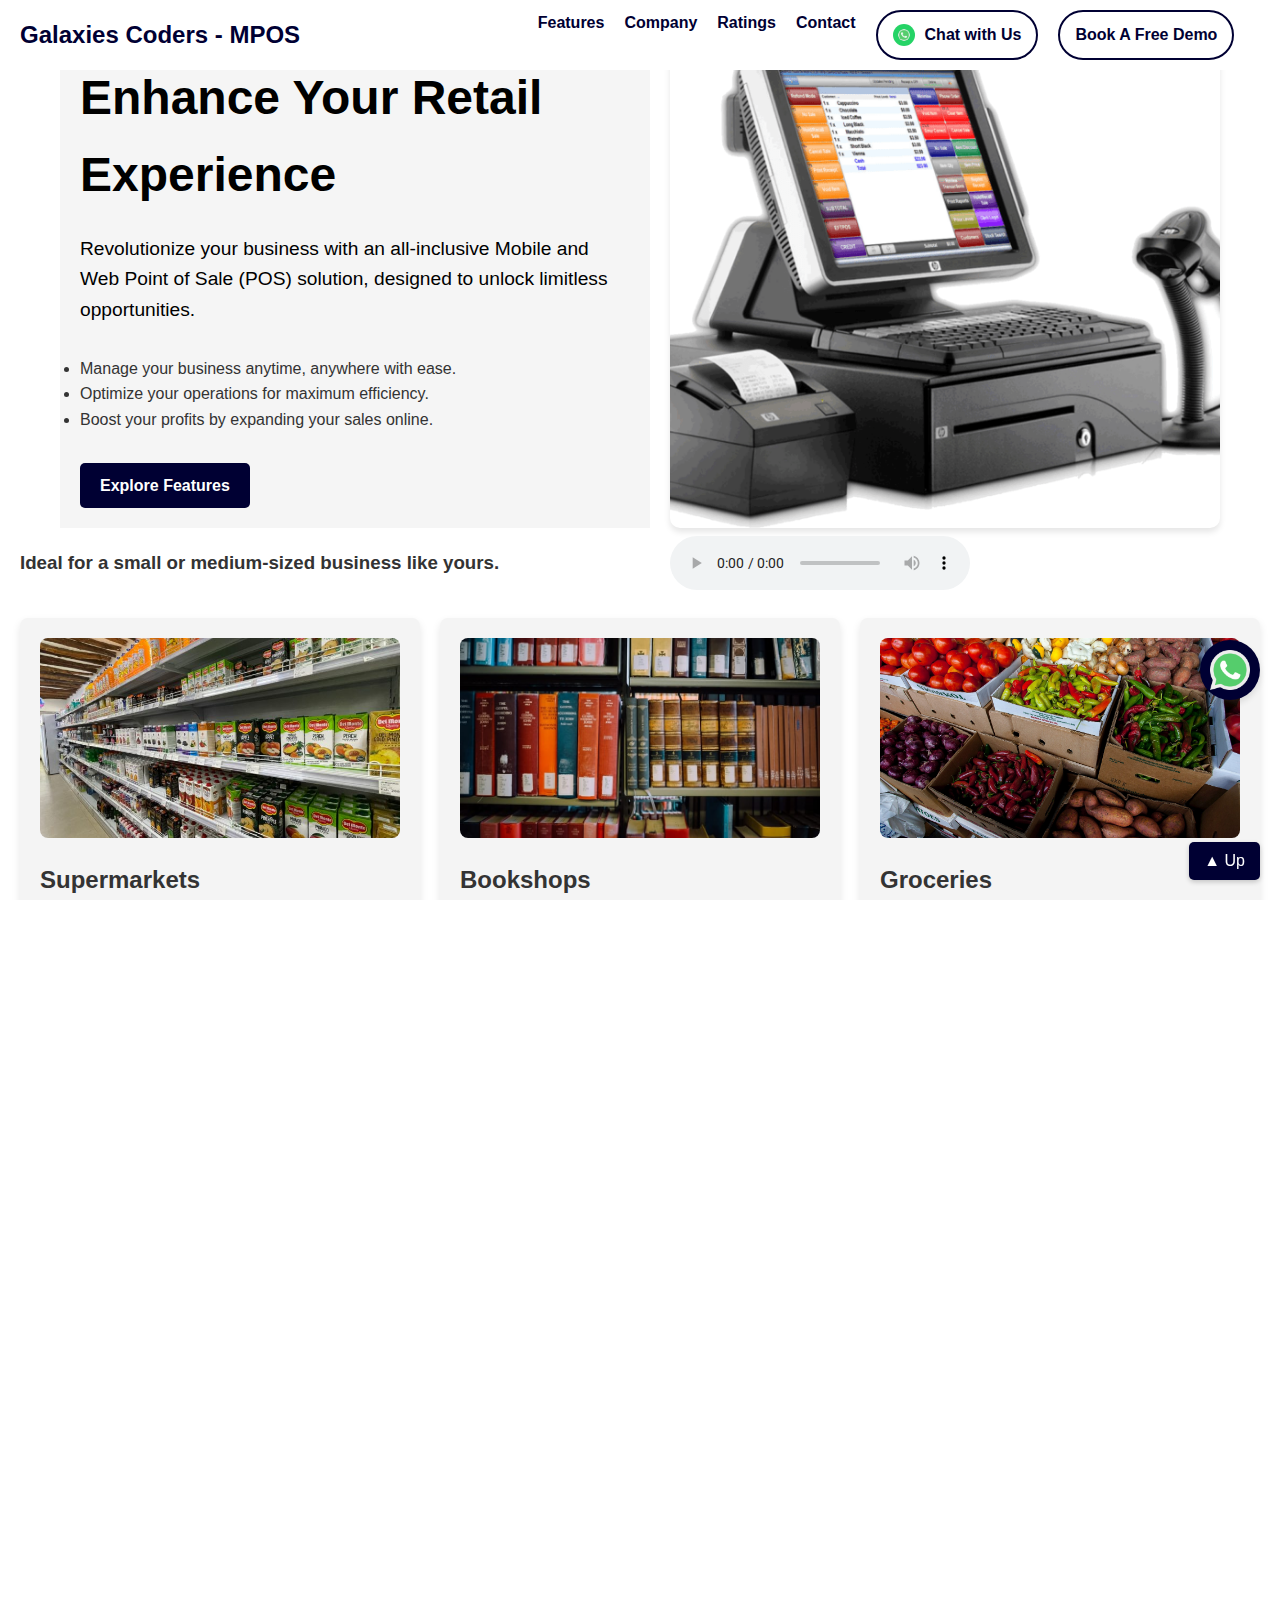
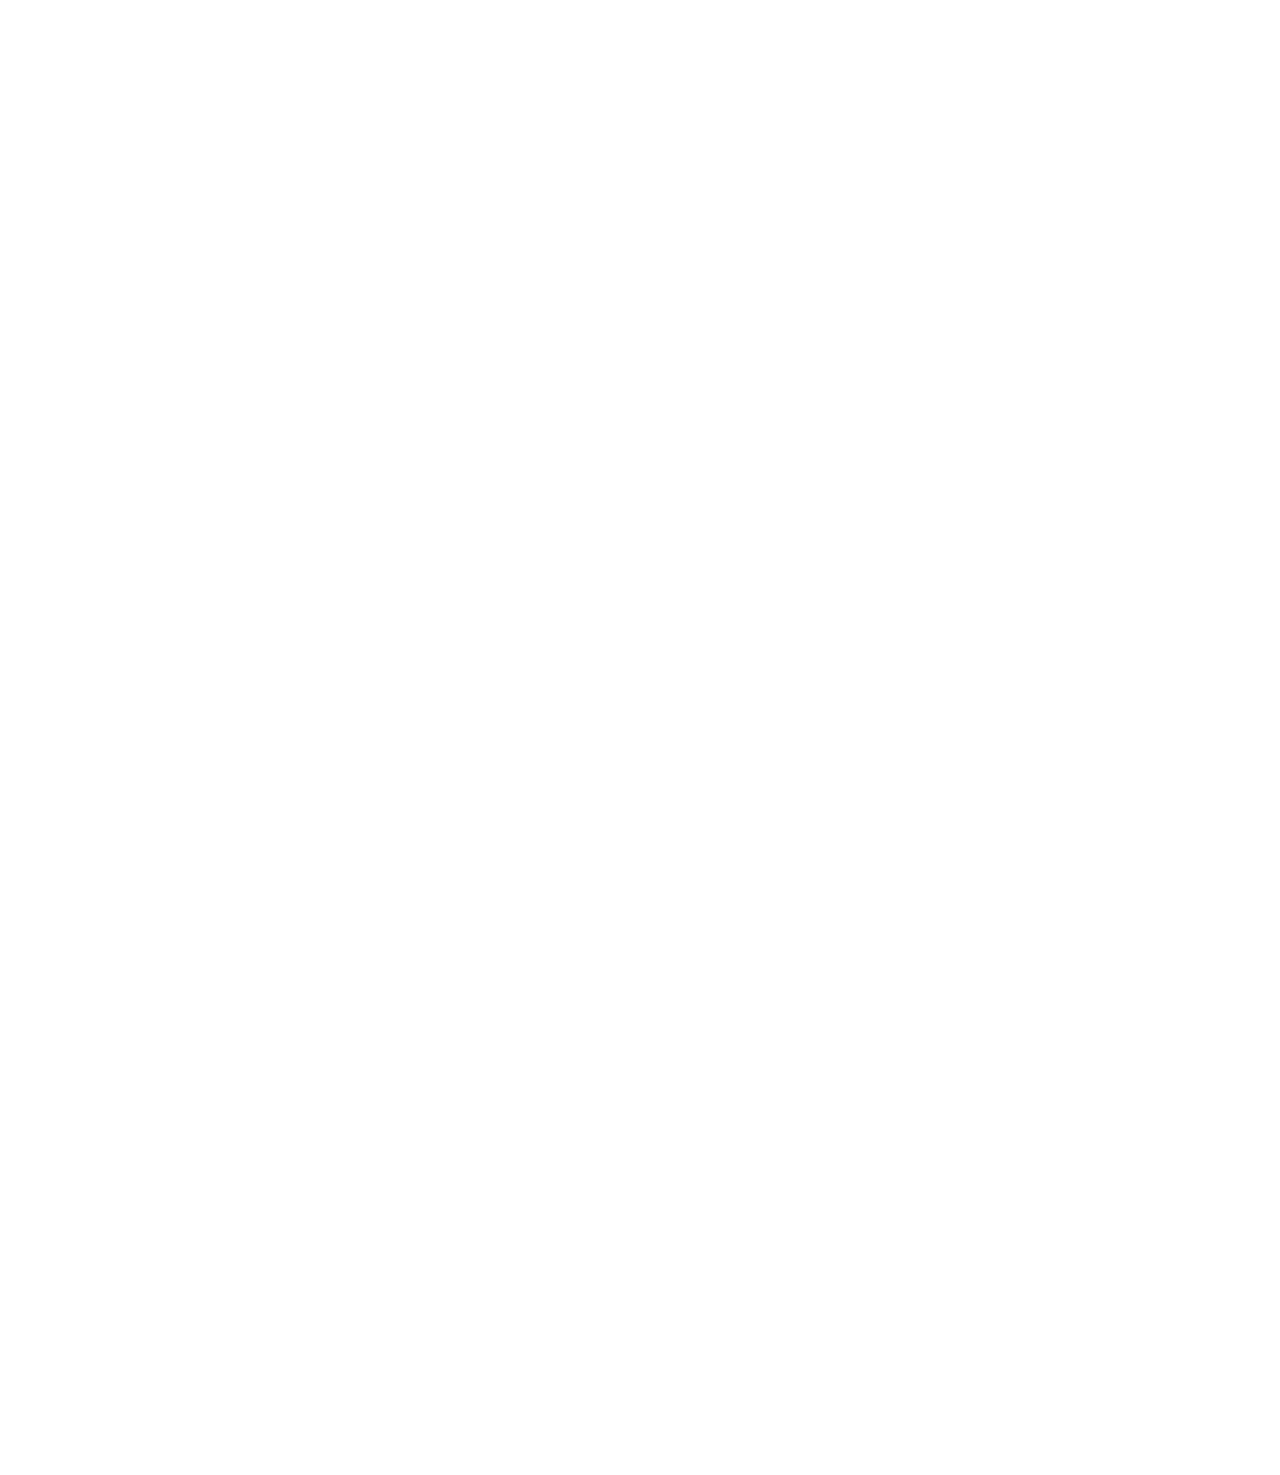
==== commit 7b8af029: "first commit" ====
--- a/index.html
+++ b/index.html
@@ -73,45 +73,70 @@
      <h3>Ideal for a small or medium-sized business like yours.</h2>
     <section class="featured-posts">
       <div class="post-card">
-        <img src="markets.jpg" alt="Post 1">
-        <h3>Mini-Supermarkes</h3>
-        <p>Lorem ipsum dolor sit amet, consectetur adipiscing elit. Quisque nisi est, facilisis in pretium a, sollicitudin non ligula.</p>
+        <img src="Supermarkets.jpeg" alt="Post 1">
+        <h3>Supermarkets</h3>
+        <p>Allows you to efficiently handle product variations, oversee inventory,
+           monitor sales performance, and manage other essential aspects of your business operations.</p>
       </div>
       <div class="post-card">
         <img src="bookshop.jpg" alt="Post 2">
         <h3>Bookshops</h3>
-        <p>Lorem ipsum dolor sit amet, consectetur adipiscing elit. Quisque nisi est, facilisis in pretium a, sollicitudin non ligula.</p>
+        <p>Empowers you to seamlessly manage book categories, track inventory levels, monitor sales trends, 
+          and streamline other critical bookstore operations for enhanced efficiency.</p>
       </div>
       <div class="post-card">
         <img src="grocery.jpg" alt="Post 1">
         <h3>Groceries</h3>
-        <p>Lorem ipsum dolor sit amet, consectetur adipiscing elit. Quisque nisi est, facilisis in pretium a, sollicitudin non ligula.</p>
-      </div>
-      <div class="post-card">
-        <img src="profile.jpg" alt="Post 3">
-        <h3>Post Title 3</h3>
-        <p>Lorem ipsum dolor sit amet, consectetur adipiscing elit. Quisque nisi est, facilisis in pretium a, sollicitudin non ligula.</p>
+        <p>Enables you to effectively manage perishable and non-perishable goods, track stock levels,
+           monitor sales activity, and optimize overall grocery store operations with ease.</p>
+      </div>
+      <div class="post-card">
+        <img src="electronics.jpg" alt="Post 3">
+        <h3>Electronics</h3>
+        <p>
+
+Empowers you to monitor profits, manage discounts, minimize losses, track expenses, generate detailed receipts,
+ and maintain employee logs, ensuring smooth operations and increased profitability for your electronics store.
+        </p>
       </div>
       <div class="post-card">
         <img src="wines.jpg" alt="Post 1">
         <h3>Liquor Stores</h3>
-        <p>Lorem ipsum dolor sit amet, consectetur adipiscing elit. Quisque nisi est, facilisis in pretium a, sollicitudin non ligula.</p>
-      </div>
-      <div class="post-card">
-        <img src="wines.jpg" alt="Post 1">
-        <h3>Post Title 1</h3>
-        <p>Lorem ipsum dolor sit amet, consectetur adipiscing elit. Quisque nisi est, facilisis in pretium a, sollicitudin non ligula.</p>
-      </div>
-      <div class="post-card">
-        <img src="wines.jpg" alt="Post 1">
-        <h3>Post Title 1</h3>
-        <p>Lorem ipsum dolor sit amet, consectetur adipiscing elit. Quisque nisi est, facilisis in pretium a, sollicitudin non ligula.</p>
+        <p>Empowers you to monitor profits, manage discounts, minimize losses, track expenses, generate detailed receipts, and maintain employee logs, 
+          ensuring seamless liquor store operations and increased profitability.</p>
+      </div>
+      <div class="post-card">
+        <img src="boutique.jpg" alt="Post 1">
+        <h3>boutique</h3>
+        <p>
+Empowers you to monitor profits, manage discounts, minimize losses, track expenses, generate detailed receipts, and maintain 
+employee logs, ensuring smooth boutique operations, enhanced customer experience, and increased profitability.</p>
+      </div>
+      <div class="post-card">
+        <img src="hardware.jpg" alt="Post 1">
+        <h3> Hardware Store</h3>
+        <p>
+         
+Enables you to showcase and sell hardware products online, efficiently manage product variations, track inventory levels, process and record customer orders, generate professional quotes, monitor sales performance, handle discounts, track expenses and losses, 
+issue receipts, and maintain detailed logs for employees and transactions to streamline your business operations
+        </p>
       </div>
       <div class="post-card">
         <img src="hotels.jpg" alt="Post 1">
-        <h3>Post Title 1</h3>
-        <p>Lorem ipsum dolor sit amet, consectetur adipiscing elit. Quisque nisi est, facilisis in pretium a, sollicitudin non ligula.</p>
-      </div>
+        <h3>Restaurant </h3>
+        <p>
+          Empowers you to monitor profits, manage discounts, minimize losses, track expenses, generate detailed receipts, and maintain employee logs,
+           ensuring seamless restaurant operations, improved customer satisfaction, and increased profitability.
+        </p>
+      </div>
+      <div class="post-card">
+        <img src="furniture.jpg" alt="Post 1">
+        <h3>Furniture Store</h3>
+        <p>Furniture Store
+Allows you to showcase and sell products online, track and manage product variations,
+ process orders seamlessly, and generate professional quotes for your customers.</p>
+      </div>
+      
     </section>
 
     <section class="demo-section">
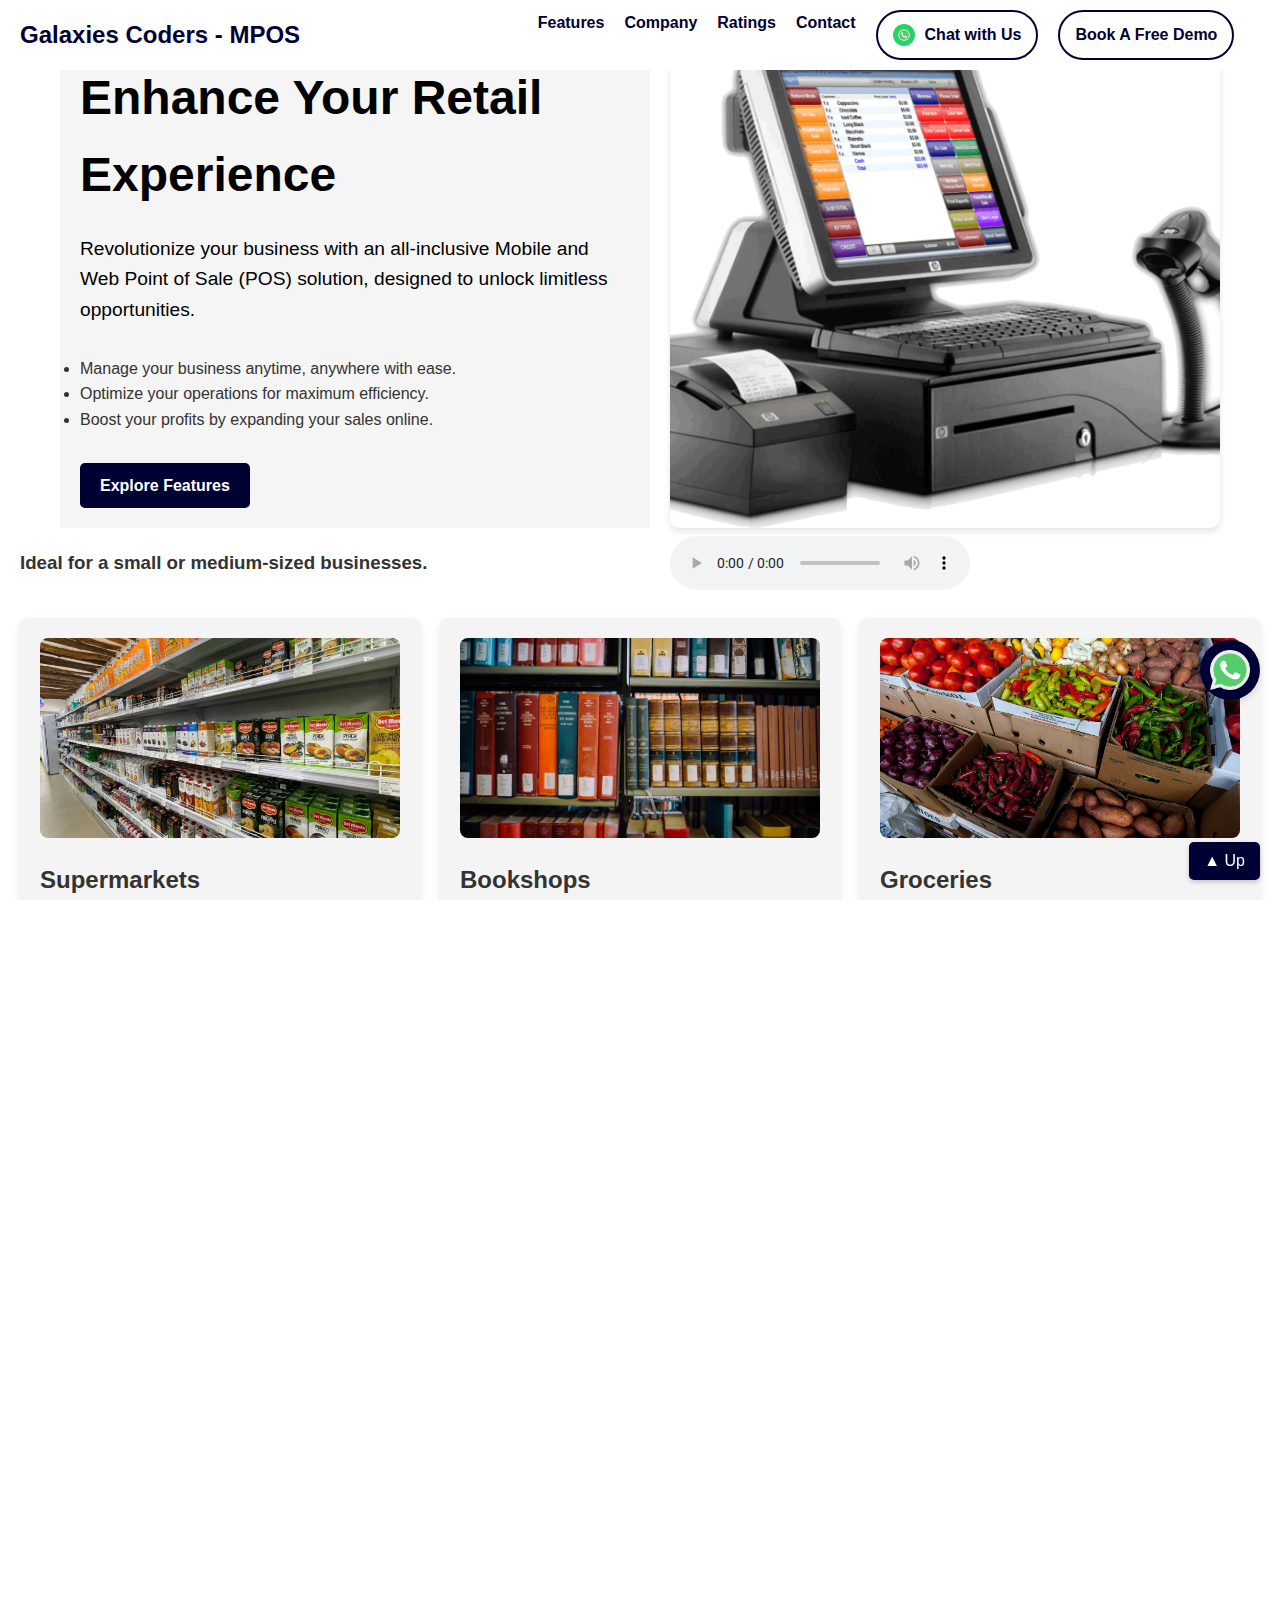
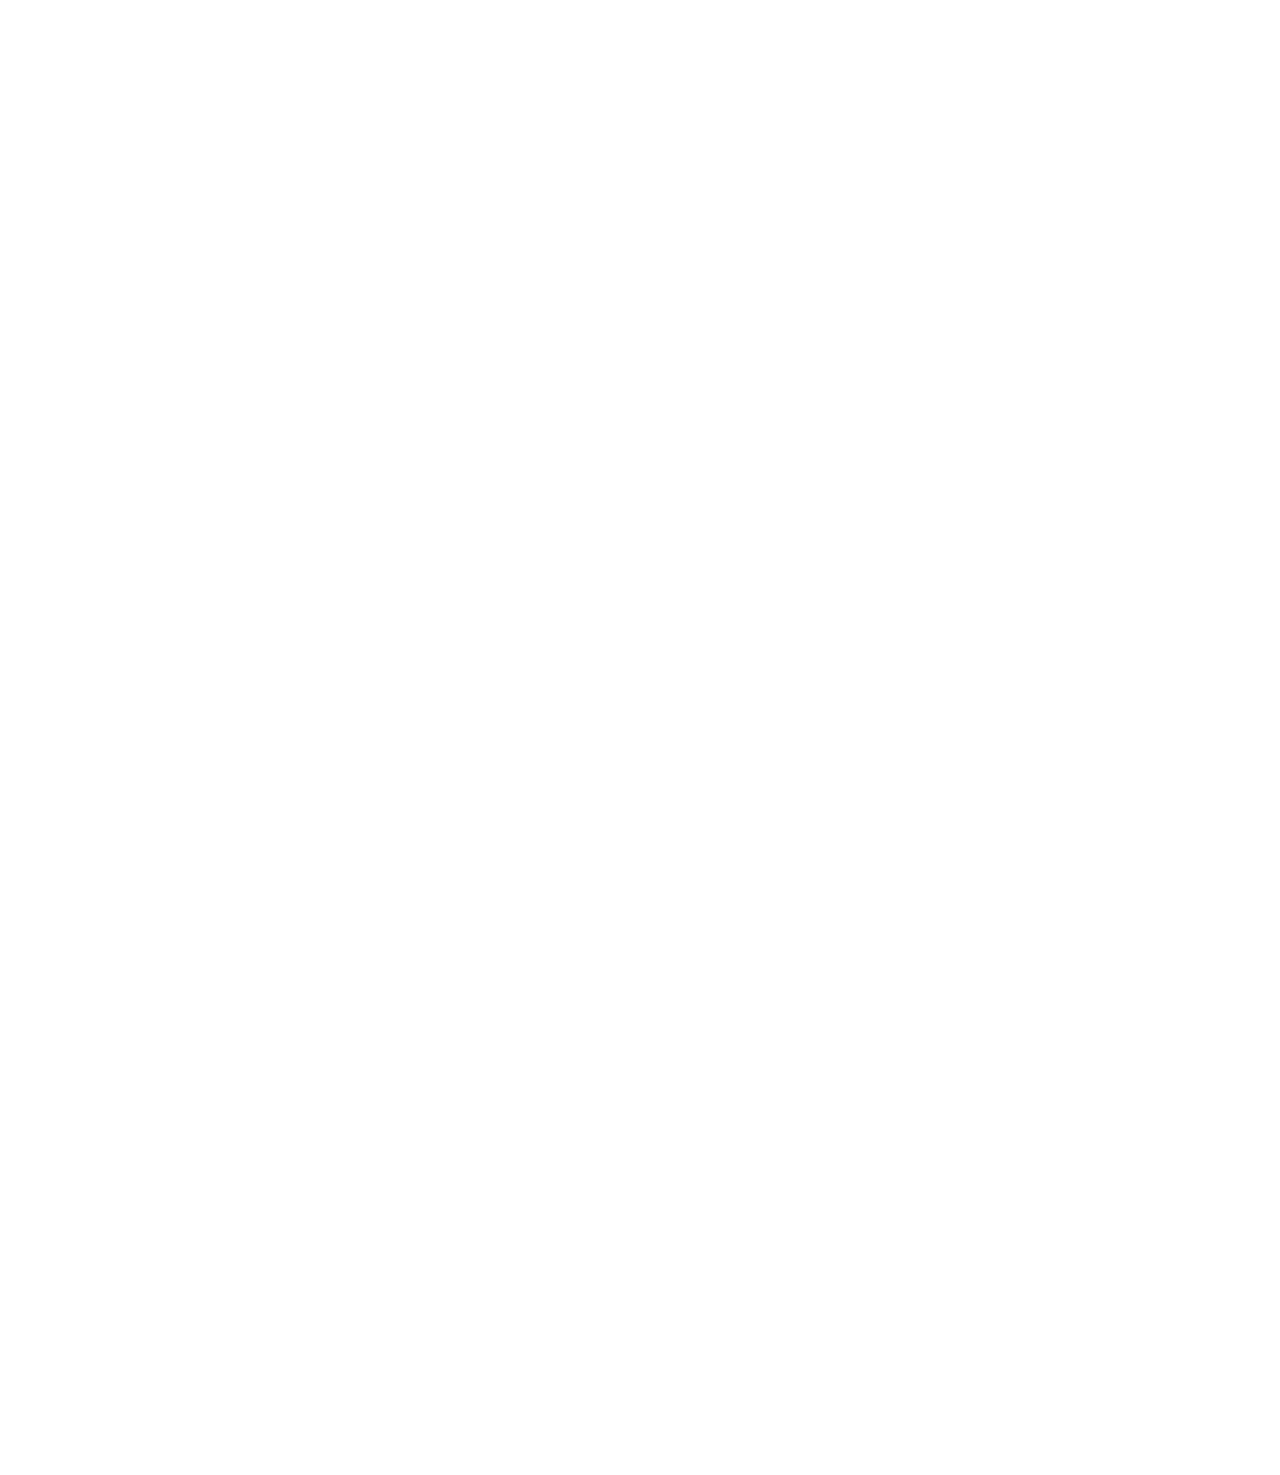
==== commit da1d35a4: "first" ====
--- a/index.html
+++ b/index.html
@@ -1,14 +1,32 @@
 <!DOCTYPE html>
 <html lang="en">
-<head>
-  <meta charset="UTF-8">
-  <meta name="viewport" content="width=device-width, initial-scale=1.0">
-  <title> Galaxies-Coders - MPOS Blog | Learn About Point of Sale Systems and Software</title>
-  <link rel="stylesheet" href="styles.css">
-  <link rel="icon" href="galaxies-logo (2).jpeg" type="image/jpeg">
-  <link href="https://fonts.googleapis.com/css2?family=Roboto:wght@400;500&display=swap" rel="stylesheet">
-  
-</head>
+  <head>
+    <meta charset="UTF-8">
+    <meta name="viewport" content="width=device-width, initial-scale=1.0">
+    <meta name="description" content="Galaxies Coders - MPOS Blog | Learn about Point of Sale Systems and Software, ideal for small to medium-sized businesses.">
+    <meta name="keywords" content="Galaxies Coders, MPOS, Point of Sale, POS System, Retail, Business Management, Software, E-commerce">
+    <meta name="author" content="Victoria Muithya">
+    <title>Galaxies-Coders - MPOS Blog | Learn About Point of Sale Systems and Software</title>
+    <link rel="stylesheet" href="styles.css">
+    <link rel="icon" href="galaxies-logo (2).jpeg" type="image/jpeg">
+    <link href="https://fonts.googleapis.com/css2?family=Roboto:wght@400;500&display=swap" rel="stylesheet">
+  
+    <!-- Structured Data for SEO -->
+    <script type="application/ld+json">
+      {
+        "@context": "http://schema.org",
+        "@type": "WebSite",
+        "name": "Galaxies Coders - MPOS Blog",
+        "url": "https://mpos-blog.galaxiescoders.co",
+        "description": "Learn about Point of Sale systems and software solutions for small and medium-sized businesses.",
+        "potentialAction": {
+          "@type": "SearchAction",
+          "target": "https://mpos-blog.galaxiescoders.co/search?q={search_term_string}",
+          "query-input": "required name=search_term_string"
+        }
+      }
+    </script>
+  </head>
 <body>
 
   <header class="header">
@@ -70,7 +88,7 @@
   
   
     <!-- Featured Posts Section -->
-     <h3>Ideal for a small or medium-sized business like yours.</h2>
+     <h3>Ideal for a small or medium-sized businesses.</h2>
     <section class="featured-posts">
       <div class="post-card">
         <img src="Supermarkets.jpeg" alt="Post 1">
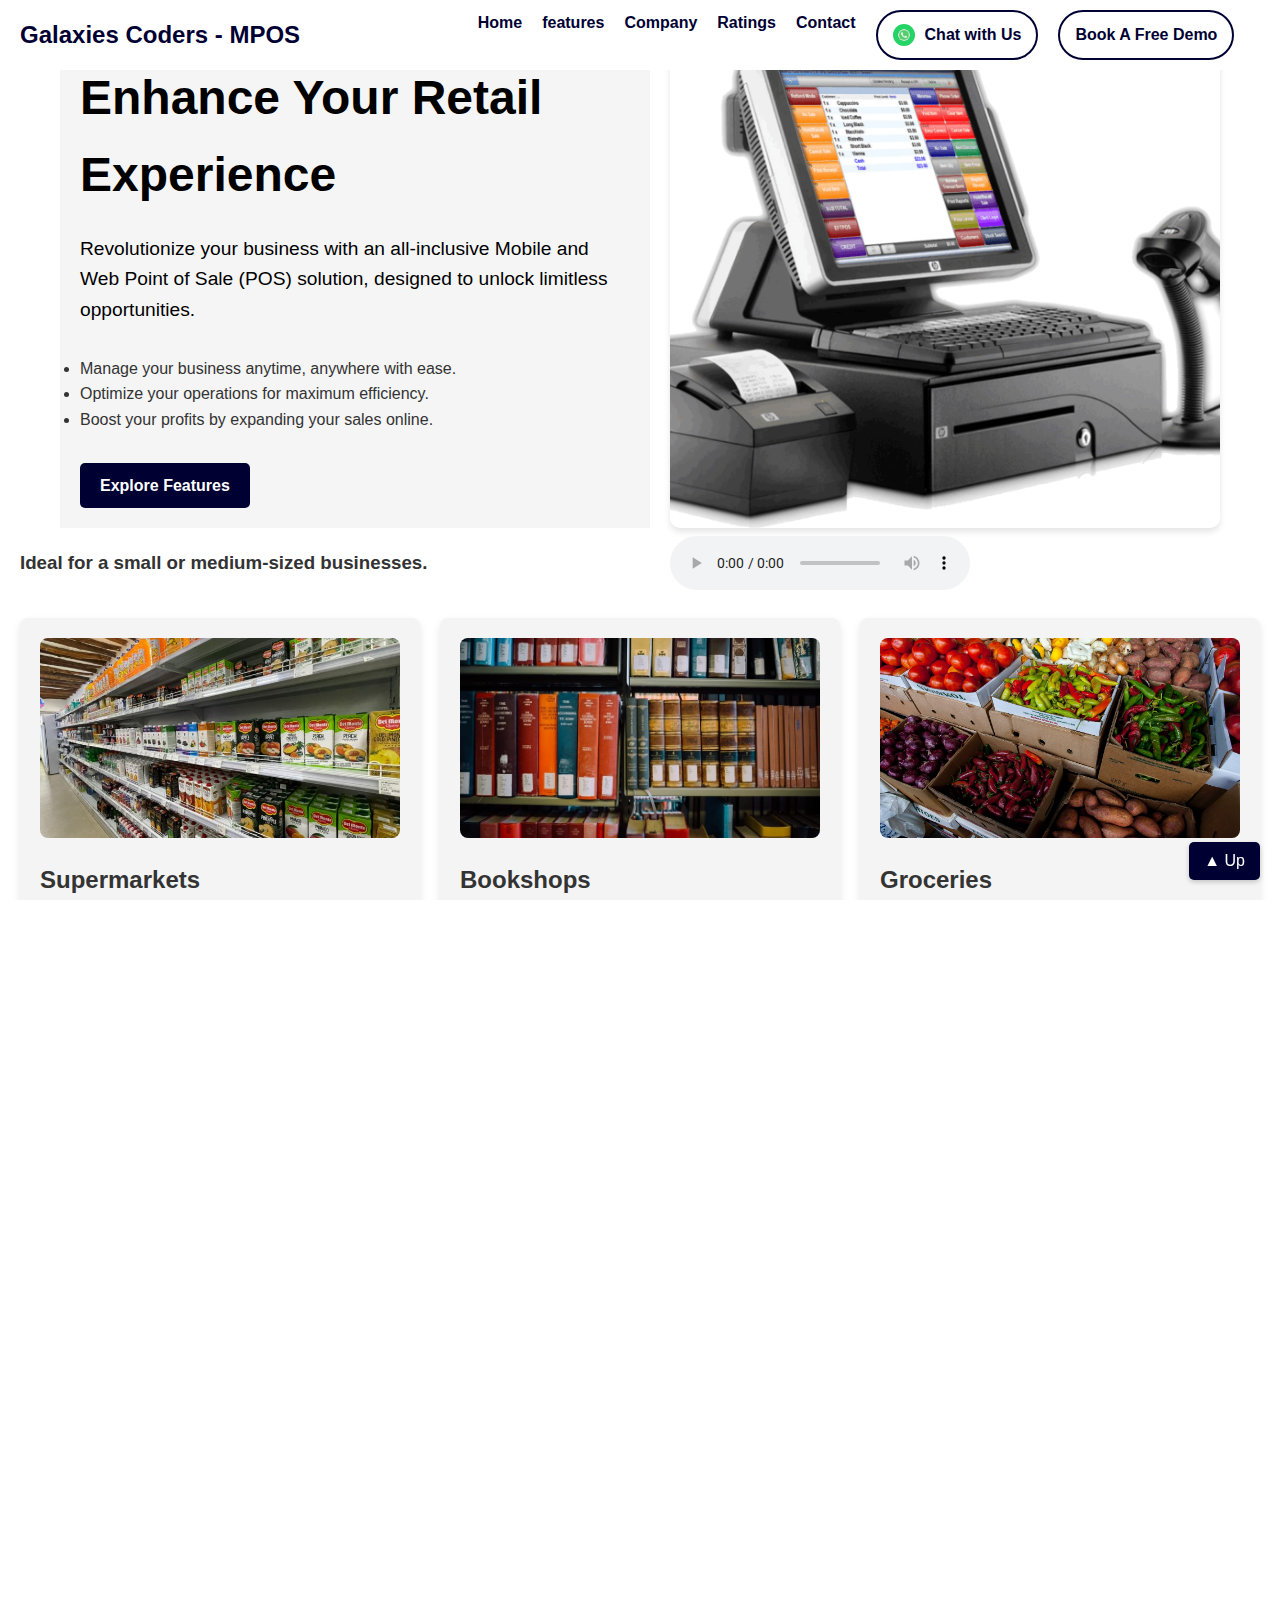
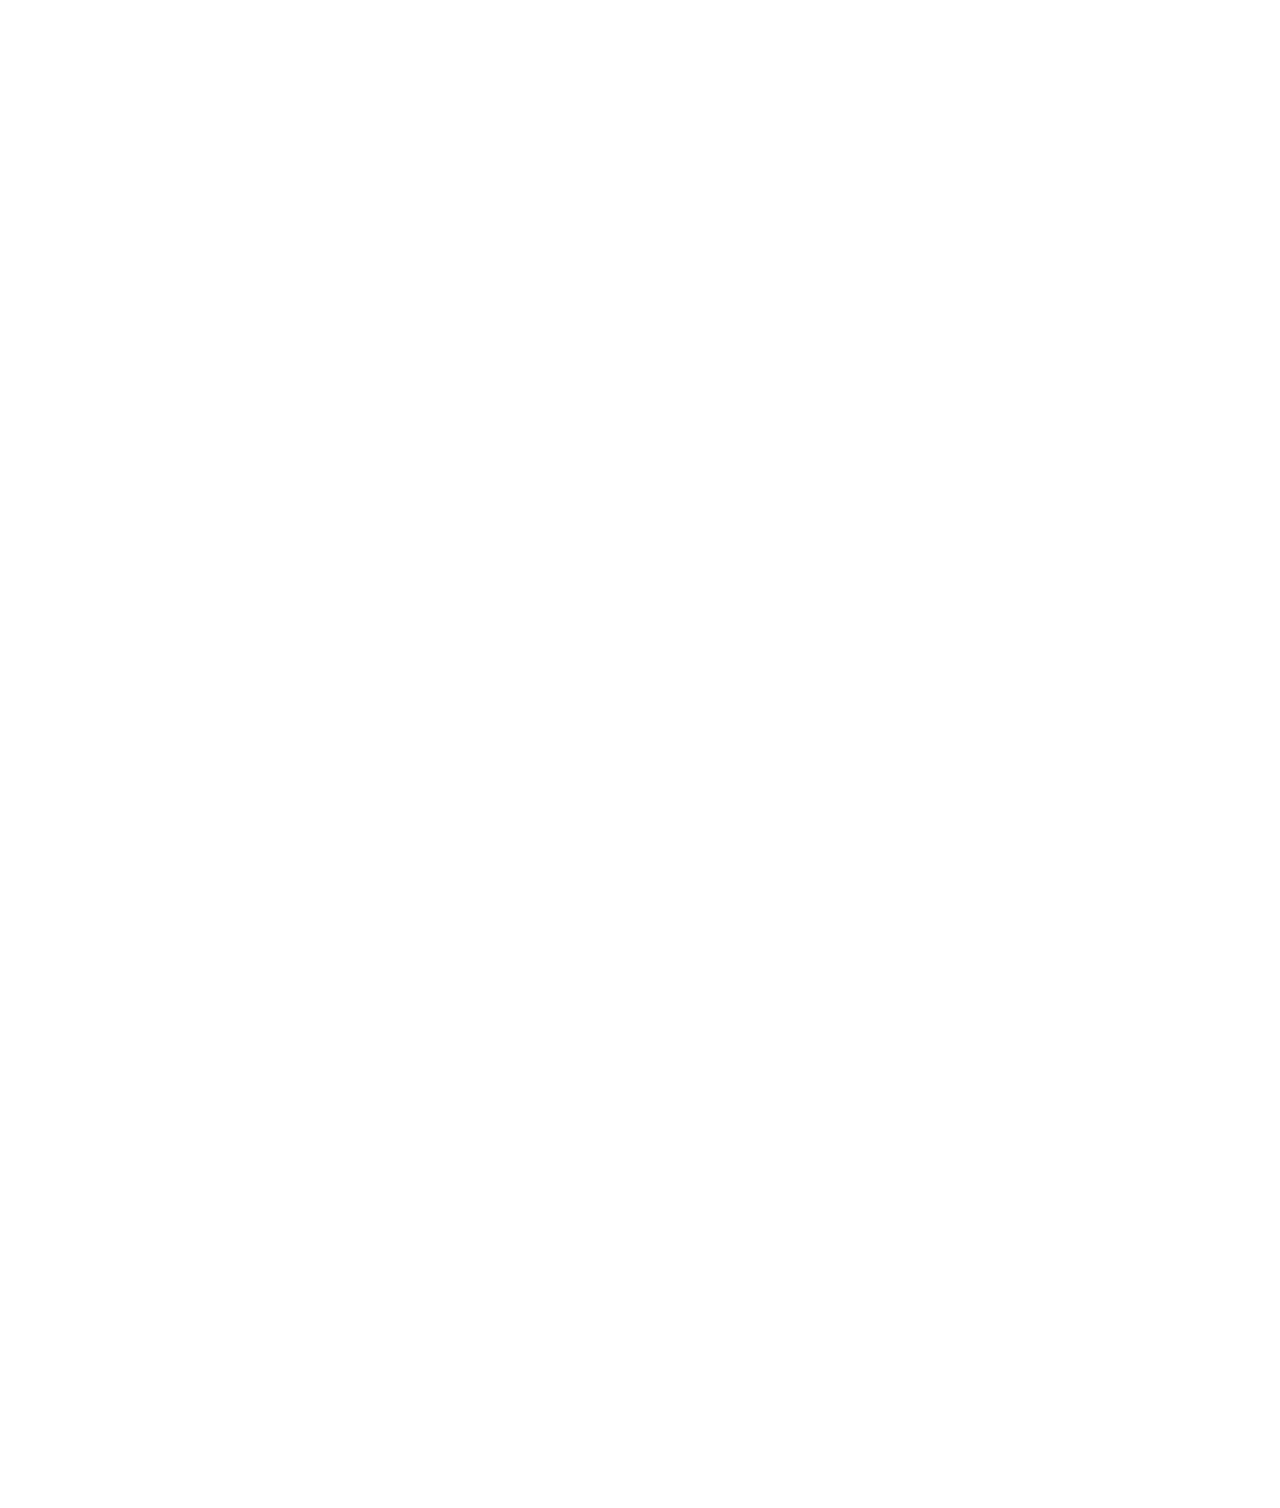
==== commit ee7ebf53: "first" ====
--- a/index.html
+++ b/index.html
@@ -39,7 +39,9 @@
     <nav class="nav">
       <div class="nav-links" id="nav-links">
         <ul>
-          <li><a href="#features">Features</a></li>
+          <li><a href="#features">Home</a></li>
+        
+          <li><a href="features.html">features</a></li>
           <li><a href="company.html">Company</a></li>
           <li><a href="rating.html">Ratings</a></li>
           <li><a href="contact.html">Contact</a></li>
@@ -157,80 +159,209 @@
       
     </section>
 
-    <section class="demo-section">
-  <div class="container">
-    <!-- Section Title -->
-    <h2 class="section-title">System Demo and Usage Guide</h2>
-    <p class="section-description">
-      Explore the system's features with example screenshots and follow the steps below to understand how to use the system effectively.
-    </p>
-    
-    <!-- Dynamic Content (Will Change on Navigation) -->
-    <div id="content-container">
-      <!-- Example Screenshots for Section 1 -->
-      <div class="screenshots-container" data-section="1">
-        <div class="screenshot">
-          <img src="gold.png" alt="Screenshot 1" />
-          <p class="screenshot-caption">Dashboard Overview</p>
+
+    <!DOCTYPE html>
+    <html lang="en">
+    <head>
+        <meta charset="UTF-8">
+        <meta name="viewport" content="width=device-width, initial-scale=1.0">
+        <title>System Demo Carousel</title>
+        <link rel="stylesheet" href="styles.css">
+    </head>
+    <body>
+        <div class="demo-container">
+            <h2 class="demo-title">System Demonstration</h2>
+            
+            <!-- Carousel Container -->
+            <div class="carousel">
+                <!-- Page 1 -->
+                <div class="carousel-page active" id="page1">
+                    <h3 class="page-title">How to Use the System</h3>
+                    
+                    <!-- Screenshots Row -->
+                    <div class="screenshots-row">
+                        <div class="screenshot-card">
+                            <img src="hardware.jpg" alt="Login Screen Screenshot">
+                            <h4 class="screenshot-title">Login Screen</h4>
+                        </div>
+                        <div class="screenshot-card">
+                            <img src="grocery.jpg" alt="Dashboard Overview Screenshot">
+                            <h4 class="screenshot-title">Dashboard Overview</h4>
+                        </div>
+                        <div class="screenshot-card">
+                            <img src="furniture.jpg" alt="User Profile Settings Screenshot">
+                            <h4 class="screenshot-title">User Profile Settings</h4>
+                        </div>
+                    </div>
+                    
+                    <!-- Steps Section -->
+                    <div class="steps-container">
+                        <h4 class="steps-heading">How to Use the System</h4>
+                        <div class="steps-list">
+                            <div class="step-item">
+                                <p class="step-title">1. <strong>Step 1: Log In</strong></p>
+                                <p class="step-description">Visit the login page and enter your credentials.</p>
+                            </div>
+                            <div class="step-item">
+                                <p class="step-title">2. <strong>Step 2: Access Dashboard</strong></p>
+                                <p class="step-description">View system features and navigate easily.</p>
+                            </div>
+                            <div class="step-item">
+                                <p class="step-title">3. <strong>Step 3: Update Profile</strong></p>
+                                <p class="step-description">Complete your profile with relevant information.</p>
+                            </div>
+                        </div>
+                    </div>
+                </div>
+                
+                <!-- Page 2 -->
+                <div class="carousel-page" id="page2">
+                    <h3 class="page-title">Reporting System</h3>
+                    
+                    <!-- Screenshots Row -->
+                    <div class="screenshots-row">
+                        <div class="screenshot-card">
+                            <img src="hotels.jpg" alt="Report Generator Screenshot">
+                            <h4 class="screenshot-title">Report Generator</h4>
+                        </div>
+                        <div class="screenshot-card">
+                            <img src="wines.jpg" alt="Data Visualization Screenshot">
+                            <h4 class="screenshot-title">Data Visualization</h4>
+                        </div>
+                        <div class="screenshot-card">
+                            <img src="Supermarkets.jpeg" alt="Export Options Screenshot">
+                            <h4 class="screenshot-title">Export Options</h4>
+                        </div>
+                    </div>
+                    
+                    <!-- Steps Section -->
+                    <div class="steps-container">
+                        <h4 class="steps-heading">How to Use the System</h4>
+                        <div class="steps-list">
+                            <div class="step-item">
+                                <p class="step-title">1. <strong>Step 1: Select Report Type</strong></p>
+                                <p class="step-description">Choose from various report templates based on your needs.</p>
+                            </div>
+                            <div class="step-item">
+                                <p class="step-title">2. <strong>Step 2: Set Parameters</strong></p>
+                                <p class="step-description">Define the data range and filters for your report.</p>
+                            </div>
+                            <div class="step-item">
+                                <p class="step-title">3. <strong>Step 3: Generate and Export</strong></p>
+                                <p class="step-description">View your report and download in your preferred format.</p>
+                            </div>
+                        </div>
+                    </div>
+                </div>
+                
+                <!-- Page 3 -->
+                <div class="carousel-page" id="page3">
+                    <h3 class="page-title">Pest Management Module</h3>
+                    
+                    <!-- Screenshots Row -->
+                    <div class="screenshots-row">
+                        <div class="screenshot-card">
+                            <img src="https://via.placeholder.com/400x240" alt="Pest Identification Screenshot">
+                            <h4 class="screenshot-title">Pest Identification</h4>
+                        </div>
+                        <div class="screenshot-card">
+                            <img src="https://via.placeholder.com/400x240" alt="Outbreak Mapping Screenshot">
+                            <h4 class="screenshot-title">Outbreak Mapping</h4>
+                        </div>
+                        <div class="screenshot-card">
+                            <img src="https://via.placeholder.com/400x240" alt="Treatment Options Screenshot">
+                            <h4 class="screenshot-title">Treatment Options</h4>
+                        </div>
+                    </div>
+                    
+                    <!-- Steps Section -->
+                    <div class="steps-container">
+                        <h4 class="steps-heading">How to Use the System</h4>
+                        <div class="steps-list">
+                            <div class="step-item">
+                                <p class="step-title">1. <strong>Step 1: Report Pest Sighting</strong></p>
+                                <p class="step-description">Upload images and location information of suspected pests.</p>
+                            </div>
+                            <div class="step-item">
+                                <p class="step-title">2. <strong>Step 2: View Analysis</strong></p>
+                                <p class="step-description">Receive pest identification and risk assessment.</p>
+                            </div>
+                            <div class="step-item">
+                                <p class="step-title">3. <strong>Step 3: Implement Solutions</strong></p>
+                                <p class="step-description">Follow recommended treatment procedures.</p>
+                            </div>
+                        </div>
+                    </div>
+                </div>
+                
+                <!-- Page 4 -->
+                <div class="carousel-page" id="page4">
+                    <h3 class="page-title">Community Features</h3>
+                    
+                    <!-- Screenshots Row -->
+                    <div class="screenshots-row">
+                        <div class="screenshot-card">
+                            <img src="https://via.placeholder.com/400x240" alt="Discussion Forums Screenshot">
+                            <h4 class="screenshot-title">Discussion Forums</h4>
+                        </div>
+                        <div class="screenshot-card">
+                            <img src="https://via.placeholder.com/400x240" alt="Event Calendar Screenshot">
+                            <h4 class="screenshot-title">Event Calendar</h4>
+                        </div>
+                        <div class="screenshot-card">
+                            <img src="https://via.placeholder.com/400x240" alt="Resource Library Screenshot">
+                            <h4 class="screenshot-title">Resource Library</h4>
+                        </div>
+                    </div>
+                    
+                    <!-- Steps Section -->
+                    <div class="steps-container">
+                        <h4 class="steps-heading">How to Use the System</h4>
+                        <div class="steps-list">
+                            <div class="step-item">
+                                <p class="step-title">1. <strong>Step 1: Join Discussions</strong></p>
+                                <p class="step-description">Participate in topic-specific forums with other farmers.</p>
+                            </div>
+                            <div class="step-item">
+                                <p class="step-title">2. <strong>Step 2: Register for Events</strong></p>
+                                <p class="step-description">Find and sign up for training and community events.</p>
+                            </div>
+                            <div class="step-item">
+                                <p class="step-title">3. <strong>Step 3: Access Resources</strong></p>
+                                <p class="step-description">Download guides and educational materials.</p>
+                            </div>
+                        </div>
+                    </div>
+                </div>
+                
+                <!-- Navigation Controls -->
+                <div class="navigation-controls">
+                    <button class="nav-button prev-button" onclick="goToPrevPage()">
+                        <span class="nav-arrow">&#8249;</span> Previous
+                    </button>
+                    
+                    <div class="page-indicators">
+                        <span class="indicator active" data-page="1"></span>
+                        <span class="indicator" data-page="2"></span>
+                        <span class="indicator" data-page="3"></span>
+                        <span class="indicator" data-page="4"></span>
+                    </div>
+                    
+                    <button class="nav-button next-button" onclick="goToNextPage()">
+                        Next <span class="nav-arrow">&#8250;</span>
+                    </button>
+                </div>
+            </div>
         </div>
-        <div class="screenshot">
-          <img src="grocery.jpg" alt="Screenshot 2" />
-          <p class="screenshot-caption">User Profile Settings</p>
-        </div>
-        <div class="screenshot">
-          <img src="bookshop.jpg" alt="Screenshot 3" />
-          <p class="screenshot-caption">Contribution Page</p>
-        </div>
-      </div>
-
-      <!-- Step-by-Step Process for Section 1 -->
-      <div class="steps-container" data-section="1">
-        <h3 class="steps-title">How to Use the System</h3>
-        <ol class="steps-list">
-          <li><strong>Step 1: Log In</strong><p>Visit the login page and enter your credentials.</p></li>
-          <li><strong>Step 2: Access Dashboard</strong><p>View system features and navigate easily.</p></li>
-        </ol>
-      </div>
-    </div>
-
-    <!-- Example for Section 2 -->
-<div class="screenshots-container" data-section="2" style="display: none;">
-  <div class="screenshot">
-    <img src="bookshop.jpg" alt="Screenshot 1" />
-    <p class="screenshot-caption">New Feature Overview</p>
-  </div>
-</div>
-<div class="screenshots-container" data-section="2" style="display: none;">
-  <div class="screenshot">
-    <img src="bookshop.jpg" alt="Screenshot 1" />
-    <p class="screenshot-caption">New Feature Overview</p>
-  </div>
-</div>
-
-<div class="steps-container" data-section="2" style="display: none;">
-  <h3 class="steps-title">Next Steps</h3>
-  <ol class="steps-list">
-    <li><strong>Step 3: Feature X</strong><p>Description of feature X.</p></li>
-    <li><strong>Step 4: Feature Y</strong><p>Description of feature Y.</p></li>
-  </ol>
-</div>
-
-
-    <!-- Pagination Buttons -->
-    <div class="pagination">
-      <button class="prev-page" onclick="navigate(-1)">Previous</button>
-      <button class="next-page" onclick="navigate(1)">Next</button>
-    </div>
-  </div>
-</section>
-
-
   
    
  
 
   </main>
-
+ <!-- WhatsApp Chat Icon -->
+ <a href="https://wa.me/254790352338" target="_blank" class="whatsapp-chat">
+  <img src="whatsapp.png" alt="Chat with Us on WhatsApp">
+</a>
   <footer class="footer">
     <p>© 2025 POS Blog. All rights reserved.</p>
   </footer>
@@ -241,34 +372,57 @@
 
   
    <script>
-let currentSection = 1; // Start with the first section
-
-function navigate(direction) {
-  // Get all content containers
-  const sections = document.querySelectorAll('[data-section]');
-  
-  // Hide current section
-  sections.forEach((section) => {
-    if (parseInt(section.getAttribute('data-section')) === currentSection) {
-      section.style.display = 'none';
+// Current page tracking
+let currentPage = 1;
+const totalPages = 4;
+
+// Function to navigate to a specific page
+function goToPage(pageNumber) {
+    // Hide all pages
+    document.querySelectorAll('.carousel-page').forEach(page => {
+        page.classList.remove('active');
+    });
+    
+    // Show selected page
+    document.getElementById('page' + pageNumber).classList.add('active');
+    
+    // Update indicators
+    document.querySelectorAll('.indicator').forEach(indicator => {
+        indicator.classList.remove('active');
+    });
+    document.querySelector(`.indicator[data-page="${pageNumber}"]`).classList.add('active');
+    
+    // Update current page tracker
+    currentPage = pageNumber;
+}
+
+// Function to go to next page
+function goToNextPage() {
+    let nextPage = currentPage + 1;
+    if (nextPage > totalPages) {
+        nextPage = 1; // Loop back to first page
     }
-  });
-
-  // Update current section based on direction
-  currentSection += direction;
-
-  // Show the new section
-  sections.forEach((section) => {
-    if (parseInt(section.getAttribute('data-section')) === currentSection) {
-      section.style.display = 'block';
+    goToPage(nextPage);
+}
+
+// Function to go to previous page
+function goToPrevPage() {
+    let prevPage = currentPage - 1;
+    if (prevPage < 1) {
+        prevPage = totalPages; // Loop to last page
     }
-  });
-
-  // Disable buttons if at boundaries
-  document.querySelector('.prev-page').disabled = currentSection === 1;
-  document.querySelector('.next-page').disabled = currentSection === sections.length / 2;
+    goToPage(prevPage);
 }
 
+// Add click events to indicators
+document.addEventListener('DOMContentLoaded', function() {
+    document.querySelectorAll('.indicator').forEach(indicator => {
+        indicator.addEventListener('click', function() {
+            const pageNumber = parseInt(this.getAttribute('data-page'));
+            goToPage(pageNumber);
+        });
+    });
+});
 document.addEventListener('DOMContentLoaded', () => {
   // Hamburger menu toggle
   const hamburger = document.getElementById('hamburger');
@@ -325,10 +479,7 @@
     });
   </script>
 
-  <!-- WhatsApp Chat Icon -->
-<a href="https://wa.me/254790352338" target="_blank" class="whatsapp-chat">
-  <img src="whatsapp.png" alt="Chat with Us on WhatsApp">
-</a>
+ 
 
 </body>
 </html>
--- a/styles.css
+++ b/styles.css
@@ -832,151 +832,225 @@
 }
 
    
-
-/* Demo Section */
-.demo-section {
-  padding: 40px 20px;
-  background-color: #f9f9f9;
-  margin-top: 40px;
-  width: 100%;
-  box-sizing: border-box;
-  border-radius: 8px;
-  box-shadow: 0px 10px 20px rgba(0, 0, 0, 0.1);
-}
-
-.demo-section .container {
+.whatsapp-button {
+  display: flex;
+  align-items: center;
+  text-decoration: none;
+  background-color: transparent; /* Make the button background transparent */
+  color: white;
+  padding: 10px 15px;
+  border-radius: 50px; /* Rounded corners */
+  border: 2px solid #000033; /* Dark green border */
+  font-weight: bold;
+}
+
+
+
+.whatsapp-button img {
+  width: 22px; /* Adjust the size as needed */
+  height: 22px; /* Ensure the image is square */
+  background-color: #25D366; /* WhatsApp green */
+  border-radius: 50%; /* Make the image circular */
+  padding: 5px; /* Adjust padding to control the icon size */
+  margin-right: 10px; /* Space between the icon and text */
+}
+
+
+.whatsapp-button:hover {
+  color: #006400; /* Darker green on hover */
+}
+.btn-consultation {
+  display: flex;
+  align-items: center;
+  text-decoration: none;
+  background-color: transparent; /* Make the button background transparent */
+  color: white;
+  padding: 10px 15px;
+  border-radius: 50px; /* Rounded corners */
+  border: 2px solid #000033; /* Dark green border */
+  font-weight: bold;
+}
+
+
+
+/* Demo Container */
+.demo-container {
+  width: 100%;
   max-width: 1200px;
   margin: 0 auto;
 }
 
-/* Section Title and Description */
-.section-title {
-  font-size: 2.5rem;
-  color: #333;
+.demo-title {
+  font-size: 24px;
+  font-weight: bold;
   text-align: center;
   margin-bottom: 20px;
-}
-
-.section-description {
-  font-size: 1.1rem;
-  color: #555;
+  color: #333;
+}
+
+/* Carousel */
+.carousel {
+  position: relative;
+  background-color: #f3f4f6;
+  border-radius: 8px;
+  padding: 20px;
+  height: 400px;
+  overflow-y: auto;
+  box-shadow: 0 2px 5px rgba(0, 0, 0, 0.1);
+}
+
+/* Carousel Pages */
+.carousel-page {
+  display: none;
+}
+
+.carousel-page.active {
+  display: block;
+}
+
+.page-title {
+  font-size: 20px;
+  font-weight: 600;
+  margin-bottom: 15px;
+  color: #333;
+}
+
+/* Screenshots Row */
+.screenshots-row {
+  display: flex;
+  justify-content: space-between;
+  gap: 20px;
+  margin-bottom: 25px;
+}
+
+.screenshot-card {
+  background-color: white;
+  padding: 12px;
+  border-radius: 8px;
+  box-shadow: 0 2px 4px rgba(0, 0, 0, 0.1);
+  flex: 1;
+  max-width: calc(33.333% - 14px);
+}
+
+.screenshot-card img {
+  width: 100%;
+  height: 240px;
+  border-radius: 4px;
+  margin-bottom: 10px;
+}
+
+.screenshot-title {
   text-align: center;
-  margin-bottom: 40px;
-}
-
-/* Screenshot Section */
-.screenshots-container {
-  display: flex;
-  justify-content: space-around;
-  flex-wrap: wrap;
-  gap: 20px;
-  margin-bottom: 40px;
-}
-
-.screenshot {
-  width: 30%;
-  text-align: center;
-}
-
-.screenshot img {
-  width: 100%;
+  font-weight: 500;
+  font-size: 16px;
+  color: #333;
+}
+
+/* Steps Container */
+.steps-container {
+  background-color: white;
+  padding: 15px;
   border-radius: 8px;
-}
-
-.screenshot-caption {
-  font-size: 1rem;
-  color: #333;
-  margin-top: 10px;
-}
-
-/* Step-by-Step Process */
-.steps-container {
-  background-color: #fff;
-  padding: 20px;
-  border-radius: 8px;
-  box-shadow: 0 4px 8px rgba(0, 0, 0, 0.1);
-}
-
-.steps-title {
-  font-size: 2rem;
-  color: #333;
-  text-align: center;
-  margin-bottom: 20px;
-}
-
-.steps-list {
-  list-style: decimal;
-  padding-left: 20px;
-  color: #555;
-}
-
-.steps-list li {
-  margin-bottom: 20px;
-}
-
-.steps-list strong {
+  box-shadow: 0 2px 4px rgba(0, 0, 0, 0.1);
+}
+
+.steps-heading {
+  font-weight: 600;
+  margin-bottom: 15px;
+  font-size: 18px;
   color: #000033;
-  font-size: 1.2rem;
-}
-
-/* Pagination */
-.pagination {
-  text-align: center;
-  margin-top: 40px;
-}
-
-.pagination button {
-  padding: 12px 20px;
+}
+
+.step-item {
+  margin-bottom: 12px;
+}
+
+.step-title {
+  font-weight: 500;
+  font-size: 16px;
+  color: #000033;
+}
+
+.step-description {
+  font-size: 14px;
+  margin-left: 20px;
+  margin-top: 4px;
+  color: #000033;
+}
+
+/* Navigation Controls */
+.navigation-controls {
+  position: absolute;
+  bottom: 20px;
+  left: 0;
+  right: 0;
+  display: flex;
+  justify-content: space-between;
+  padding: 0 20px;
+  align-items: center;
+}
+
+.nav-button {
   background-color: #000033;
   color: white;
   border: none;
-  border-radius: 5px;
+  border-radius: 20px;
+  padding: 8px 15px;
+  font-size: 14px;
   cursor: pointer;
-  font-weight: bold;
-  font-size: 1.1rem;
-  transition: background-color 0.3s ease;
-  margin: 0 10px;
-}
-
-.pagination button:hover {
-  background-color: #333;
-}
-
-/* Media Queries for Responsive Design */
+  display: flex;
+  align-items: center;
+  transition: background-color 0.2s;
+}
+
+.nav-button:hover {
+  background-color: #000033;
+}
+
+.nav-arrow {
+  font-size: 20px;
+}
+
+.prev-button .nav-arrow {
+  margin-right: 5px;
+}
+
+.next-button .nav-arrow {
+  margin-left: 5px;
+}
+
+.page-indicators {
+  display: flex;
+  gap: 5px;
+}
+
+.indicator {
+  width: 8px;
+  height: 8px;
+  border-radius: 50%;
+  background-color: #d1d5db;
+  cursor: pointer;
+}
+
+.indicator.active {
+  background-color: #000033;
+}
+
+/* Responsive Adjustments */
 @media (max-width: 768px) {
-  .screenshot {
-    width: 100%;
-    margin-bottom: 20px;
-  }
-
-  .steps-list {
-    padding-left: 15px;
-  }
-}
-.whatsapp-chat{
-  position: fixed;
-  bottom: 200px; /* Adjusts vertical position */
-  right: 20px; /* Adjusts horizontal position */
-  z-index: 1000; /* Ensures it appears above other content */
-  display: flex;
-  align-items: center;
-  justify-content: center;
-  background-color: #000033;
-  width: 60px; /* Icon container size */
-  height: 60px; /* Icon container size */
-  border-radius: 50%; /* Makes the icon circular */
-  box-shadow: 0 4px 6px rgba(0, 0, 0, 0.1);
-  transition: transform 0.3s ease, box-shadow 0.3s ease;
-}
-
-.whatsapp-chat img {
-  width: 40px; /* Icon image size */
-  height: 40px;
-}
-
-.whatsapp-chat:hover {
-  transform: scale(1.1); /* Slightly enlarges the icon on hover */
-  box-shadow: 0 6px 8px rgba(0, 0, 0, 0.15);
-}
-/* Company css */
-
+  .screenshots-row {
+      flex-direction: column;
+  }
+  
+  .screenshot-card {
+      max-width: 100%;
+      margin-bottom: 15px;
+  }
+  
+  .carousel {
+      height: 600px;
+  }
+}
+
+
+
--- a/styles.css
+++ b/styles.css
@@ -832,151 +832,225 @@
 }
 
    
-
-/* Demo Section */
-.demo-section {
-  padding: 40px 20px;
-  background-color: #f9f9f9;
-  margin-top: 40px;
-  width: 100%;
-  box-sizing: border-box;
-  border-radius: 8px;
-  box-shadow: 0px 10px 20px rgba(0, 0, 0, 0.1);
-}
-
-.demo-section .container {
+.whatsapp-button {
+  display: flex;
+  align-items: center;
+  text-decoration: none;
+  background-color: transparent; /* Make the button background transparent */
+  color: white;
+  padding: 10px 15px;
+  border-radius: 50px; /* Rounded corners */
+  border: 2px solid #000033; /* Dark green border */
+  font-weight: bold;
+}
+
+
+
+.whatsapp-button img {
+  width: 22px; /* Adjust the size as needed */
+  height: 22px; /* Ensure the image is square */
+  background-color: #25D366; /* WhatsApp green */
+  border-radius: 50%; /* Make the image circular */
+  padding: 5px; /* Adjust padding to control the icon size */
+  margin-right: 10px; /* Space between the icon and text */
+}
+
+
+.whatsapp-button:hover {
+  color: #006400; /* Darker green on hover */
+}
+.btn-consultation {
+  display: flex;
+  align-items: center;
+  text-decoration: none;
+  background-color: transparent; /* Make the button background transparent */
+  color: white;
+  padding: 10px 15px;
+  border-radius: 50px; /* Rounded corners */
+  border: 2px solid #000033; /* Dark green border */
+  font-weight: bold;
+}
+
+
+
+/* Demo Container */
+.demo-container {
+  width: 100%;
   max-width: 1200px;
   margin: 0 auto;
 }
 
-/* Section Title and Description */
-.section-title {
-  font-size: 2.5rem;
-  color: #333;
+.demo-title {
+  font-size: 24px;
+  font-weight: bold;
   text-align: center;
   margin-bottom: 20px;
-}
-
-.section-description {
-  font-size: 1.1rem;
-  color: #555;
+  color: #333;
+}
+
+/* Carousel */
+.carousel {
+  position: relative;
+  background-color: #f3f4f6;
+  border-radius: 8px;
+  padding: 20px;
+  height: 400px;
+  overflow-y: auto;
+  box-shadow: 0 2px 5px rgba(0, 0, 0, 0.1);
+}
+
+/* Carousel Pages */
+.carousel-page {
+  display: none;
+}
+
+.carousel-page.active {
+  display: block;
+}
+
+.page-title {
+  font-size: 20px;
+  font-weight: 600;
+  margin-bottom: 15px;
+  color: #333;
+}
+
+/* Screenshots Row */
+.screenshots-row {
+  display: flex;
+  justify-content: space-between;
+  gap: 20px;
+  margin-bottom: 25px;
+}
+
+.screenshot-card {
+  background-color: white;
+  padding: 12px;
+  border-radius: 8px;
+  box-shadow: 0 2px 4px rgba(0, 0, 0, 0.1);
+  flex: 1;
+  max-width: calc(33.333% - 14px);
+}
+
+.screenshot-card img {
+  width: 100%;
+  height: 240px;
+  border-radius: 4px;
+  margin-bottom: 10px;
+}
+
+.screenshot-title {
   text-align: center;
-  margin-bottom: 40px;
-}
-
-/* Screenshot Section */
-.screenshots-container {
-  display: flex;
-  justify-content: space-around;
-  flex-wrap: wrap;
-  gap: 20px;
-  margin-bottom: 40px;
-}
-
-.screenshot {
-  width: 30%;
-  text-align: center;
-}
-
-.screenshot img {
-  width: 100%;
+  font-weight: 500;
+  font-size: 16px;
+  color: #333;
+}
+
+/* Steps Container */
+.steps-container {
+  background-color: white;
+  padding: 15px;
   border-radius: 8px;
-}
-
-.screenshot-caption {
-  font-size: 1rem;
-  color: #333;
-  margin-top: 10px;
-}
-
-/* Step-by-Step Process */
-.steps-container {
-  background-color: #fff;
-  padding: 20px;
-  border-radius: 8px;
-  box-shadow: 0 4px 8px rgba(0, 0, 0, 0.1);
-}
-
-.steps-title {
-  font-size: 2rem;
-  color: #333;
-  text-align: center;
-  margin-bottom: 20px;
-}
-
-.steps-list {
-  list-style: decimal;
-  padding-left: 20px;
-  color: #555;
-}
-
-.steps-list li {
-  margin-bottom: 20px;
-}
-
-.steps-list strong {
+  box-shadow: 0 2px 4px rgba(0, 0, 0, 0.1);
+}
+
+.steps-heading {
+  font-weight: 600;
+  margin-bottom: 15px;
+  font-size: 18px;
   color: #000033;
-  font-size: 1.2rem;
-}
-
-/* Pagination */
-.pagination {
-  text-align: center;
-  margin-top: 40px;
-}
-
-.pagination button {
-  padding: 12px 20px;
+}
+
+.step-item {
+  margin-bottom: 12px;
+}
+
+.step-title {
+  font-weight: 500;
+  font-size: 16px;
+  color: #000033;
+}
+
+.step-description {
+  font-size: 14px;
+  margin-left: 20px;
+  margin-top: 4px;
+  color: #000033;
+}
+
+/* Navigation Controls */
+.navigation-controls {
+  position: absolute;
+  bottom: 20px;
+  left: 0;
+  right: 0;
+  display: flex;
+  justify-content: space-between;
+  padding: 0 20px;
+  align-items: center;
+}
+
+.nav-button {
   background-color: #000033;
   color: white;
   border: none;
-  border-radius: 5px;
+  border-radius: 20px;
+  padding: 8px 15px;
+  font-size: 14px;
   cursor: pointer;
-  font-weight: bold;
-  font-size: 1.1rem;
-  transition: background-color 0.3s ease;
-  margin: 0 10px;
-}
-
-.pagination button:hover {
-  background-color: #333;
-}
-
-/* Media Queries for Responsive Design */
+  display: flex;
+  align-items: center;
+  transition: background-color 0.2s;
+}
+
+.nav-button:hover {
+  background-color: #000033;
+}
+
+.nav-arrow {
+  font-size: 20px;
+}
+
+.prev-button .nav-arrow {
+  margin-right: 5px;
+}
+
+.next-button .nav-arrow {
+  margin-left: 5px;
+}
+
+.page-indicators {
+  display: flex;
+  gap: 5px;
+}
+
+.indicator {
+  width: 8px;
+  height: 8px;
+  border-radius: 50%;
+  background-color: #d1d5db;
+  cursor: pointer;
+}
+
+.indicator.active {
+  background-color: #000033;
+}
+
+/* Responsive Adjustments */
 @media (max-width: 768px) {
-  .screenshot {
-    width: 100%;
-    margin-bottom: 20px;
-  }
-
-  .steps-list {
-    padding-left: 15px;
-  }
-}
-.whatsapp-chat{
-  position: fixed;
-  bottom: 200px; /* Adjusts vertical position */
-  right: 20px; /* Adjusts horizontal position */
-  z-index: 1000; /* Ensures it appears above other content */
-  display: flex;
-  align-items: center;
-  justify-content: center;
-  background-color: #000033;
-  width: 60px; /* Icon container size */
-  height: 60px; /* Icon container size */
-  border-radius: 50%; /* Makes the icon circular */
-  box-shadow: 0 4px 6px rgba(0, 0, 0, 0.1);
-  transition: transform 0.3s ease, box-shadow 0.3s ease;
-}
-
-.whatsapp-chat img {
-  width: 40px; /* Icon image size */
-  height: 40px;
-}
-
-.whatsapp-chat:hover {
-  transform: scale(1.1); /* Slightly enlarges the icon on hover */
-  box-shadow: 0 6px 8px rgba(0, 0, 0, 0.15);
-}
-/* Company css */
-
+  .screenshots-row {
+      flex-direction: column;
+  }
+  
+  .screenshot-card {
+      max-width: 100%;
+      margin-bottom: 15px;
+  }
+  
+  .carousel {
+      height: 600px;
+  }
+}
+
+
+
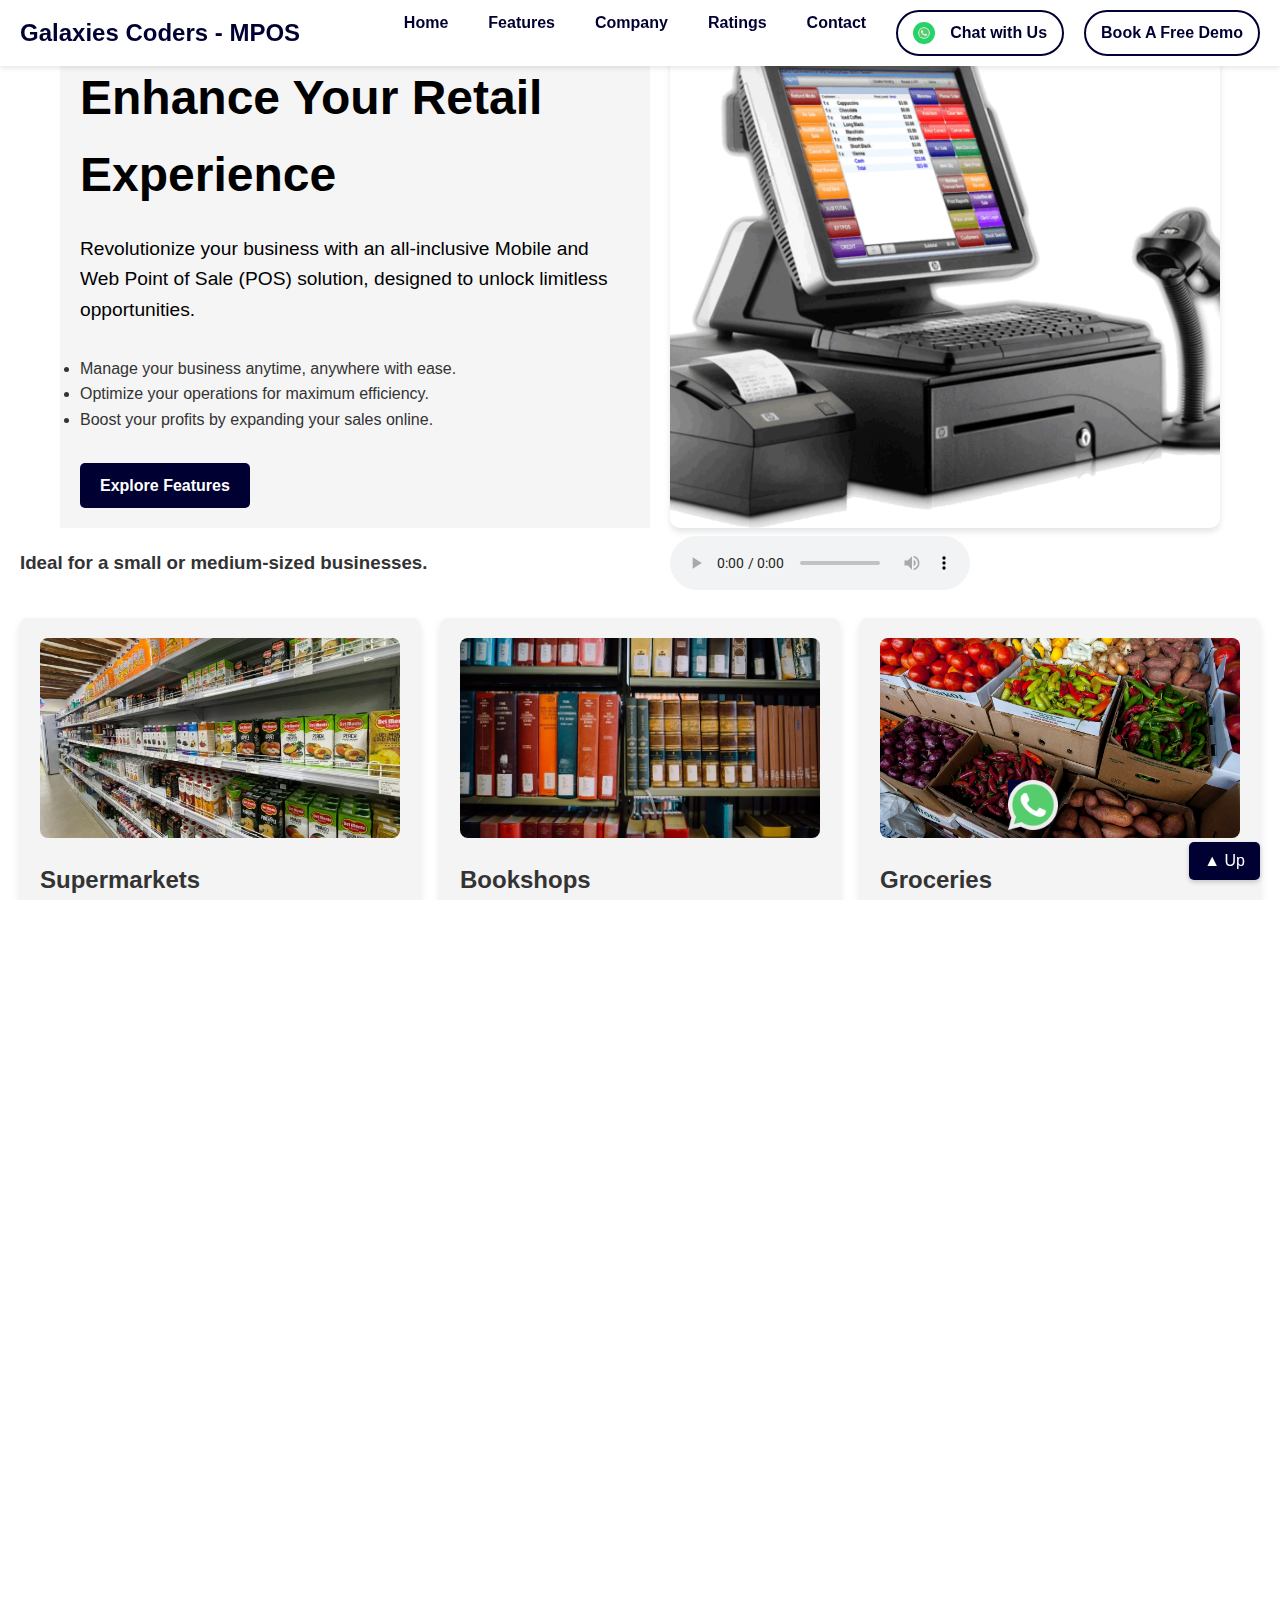
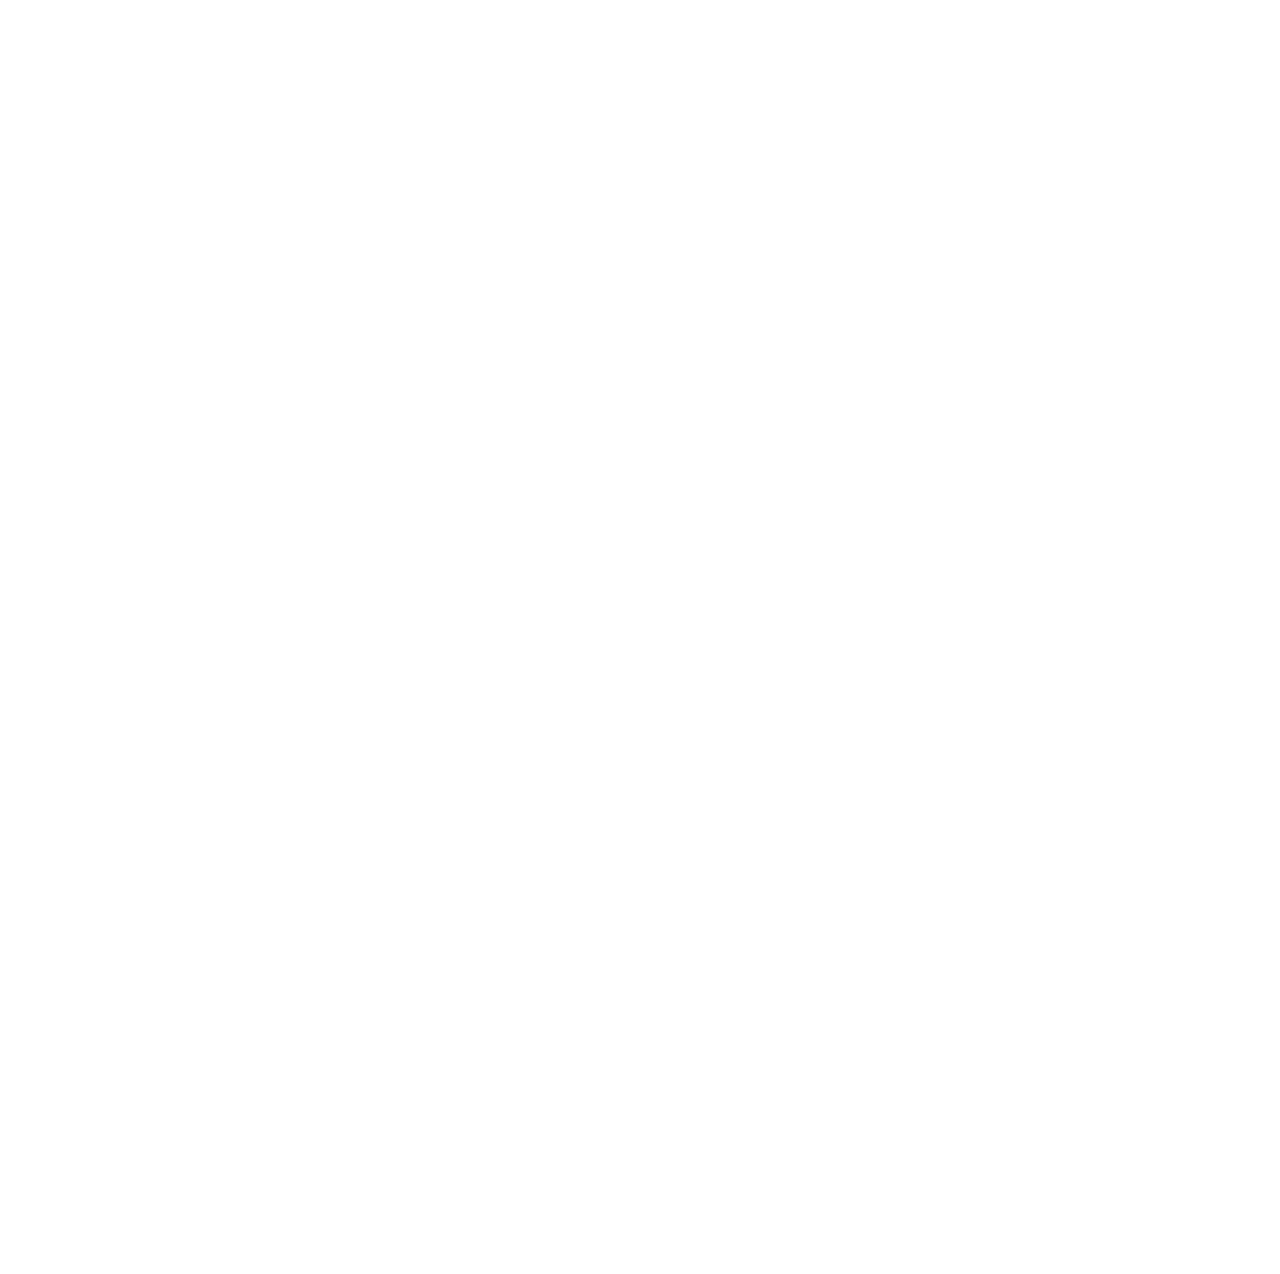
==== commit 12ffd911: "first" ====
--- a/index.html
+++ b/index.html
@@ -28,6 +28,7 @@
     </script>
   </head>
 <body>
+  
 
   <header class="header">
     <div class="logo">Galaxies Coders - MPOS</div>
@@ -36,24 +37,40 @@
       <div></div>
       <div></div>
     </button>
-    <nav class="nav">
-      <div class="nav-links" id="nav-links">
-        <ul>
-          <li><a href="#features">Home</a></li>
-        
-          <li><a href="features.html">features</a></li>
-          <li><a href="company.html">Company</a></li>
-          <li><a href="rating.html">Ratings</a></li>
-          <li><a href="contact.html">Contact</a></li>
-          <li><a href="https://wa.me/254790352338" target="_blank" class="whatsapp-button">
-            <img src="whatsapp.png" alt="Chat with Us on WhatsApp">
-            Chat with Us
-          </a></li>
-          <li><a href="#contact" class="btn-consultation">Book A Free Demo</a></li>
-        </ul>
-      </div>
+    <nav class="nav-links" id="nav-links">
+      <ul>
+        <li><a href="#features">Home</a></li>
+        <li><a href="features.html">Features</a></li>
+        <li><a href="company.html">Company</a></li>
+        <li><a href="rating.html">Ratings</a></li>
+        <li><a href="contact.html">Contact</a></li>
+        <li><a href="https://wa.me/254790352338" target="_blank" class="whatsapp-button">
+          <img src="whatsapp.png" alt="Chat with Us on WhatsApp">
+          Chat with Us
+        </a></li>
+        <li><a href="contact.html" class="btn-consultation">Book A Free Demo</a></li>
+      </ul>
     </nav>
   </header>
+   <!-- Mobile Sidebar (only shown on small screens) -->
+   <div class="mobile-sidebar" id="mobile-sidebar">
+    <div class="sidebar-logo">Galaxies Coders - MPOS</div>
+    <ul>
+      <li><a href="#features">Home</a></li>
+      <li><a href="features.html">Features</a></li>
+      <li><a href="company.html">Company</a></li>
+      <li><a href="rating.html">Ratings</a></li>
+      <li><a href="contact.html">Contact</a></li>
+      <li><a href="https://wa.me/254790352338" target="_blank" class="whatsapp-button">
+        <img src="whatsapp.png" alt="Chat with Us on WhatsApp">
+        Chat with Us
+      </a></li>
+      <li><a href="#contact" class="btn-consultation">Book A Free Demo</a></li>
+    </ul>
+  </div>
+
+  <!-- Overlay for mobile sidebar -->
+  <div class="overlay" id="overlay"></div>
 
   <main class="main-content">
     <!-- Hero Section -->
@@ -160,15 +177,7 @@
     </section>
 
 
-    <!DOCTYPE html>
-    <html lang="en">
-    <head>
-        <meta charset="UTF-8">
-        <meta name="viewport" content="width=device-width, initial-scale=1.0">
-        <title>System Demo Carousel</title>
-        <link rel="stylesheet" href="styles.css">
-    </head>
-    <body>
+    
         <div class="demo-container">
             <h2 class="demo-title">System Demonstration</h2>
             
@@ -181,11 +190,11 @@
                     <!-- Screenshots Row -->
                     <div class="screenshots-row">
                         <div class="screenshot-card">
-                            <img src="hardware.jpg" alt="Login Screen Screenshot">
+                            <img src="signup.jpeg" alt="Login Screen Screenshot">
                             <h4 class="screenshot-title">Login Screen</h4>
                         </div>
                         <div class="screenshot-card">
-                            <img src="grocery.jpg" alt="Dashboard Overview Screenshot">
+                            <img src="home.jpeg" alt="Dashboard Overview Screenshot">
                             <h4 class="screenshot-title">Dashboard Overview</h4>
                         </div>
                         <div class="screenshot-card">
@@ -221,15 +230,15 @@
                     <!-- Screenshots Row -->
                     <div class="screenshots-row">
                         <div class="screenshot-card">
-                            <img src="hotels.jpg" alt="Report Generator Screenshot">
+                            <img src="ndush.jpeg" alt="Report Generator Screenshot">
                             <h4 class="screenshot-title">Report Generator</h4>
                         </div>
                         <div class="screenshot-card">
-                            <img src="wines.jpg" alt="Data Visualization Screenshot">
+                            <img src="first.jpeg" alt="Data Visualization Screenshot">
                             <h4 class="screenshot-title">Data Visualization</h4>
                         </div>
                         <div class="screenshot-card">
-                            <img src="Supermarkets.jpeg" alt="Export Options Screenshot">
+                            <img src="second.jpeg" alt="Export Options Screenshot">
                             <h4 class="screenshot-title">Export Options</h4>
                         </div>
                     </div>
@@ -358,10 +367,9 @@
  
 
   </main>
- <!-- WhatsApp Chat Icon -->
- <a href="https://wa.me/254790352338" target="_blank" class="whatsapp-chat">
-  <img src="whatsapp.png" alt="Chat with Us on WhatsApp">
-</a>
+  <a href="https://wa.me/254790352338" target="_blank" class="whatsapp-chat" style="position: fixed; background-color: #000033;bottom: 100px; left: 80%; transform: translateX(-80%);">
+    <img src="whatsapp.png" alt="Chat with Us on WhatsApp" style="max-width:50px;">
+  </a>
   <footer class="footer">
     <p>© 2025 POS Blog. All rights reserved.</p>
   </footer>
@@ -425,15 +433,36 @@
 });
 document.addEventListener('DOMContentLoaded', () => {
   // Hamburger menu toggle
-  const hamburger = document.getElementById('hamburger');
-  const navLinks = document.getElementById('nav-links');
-  if (hamburger && navLinks) {
-    hamburger.addEventListener('click', function () {
+// Mobile sidebar toggle - only works on small screens
+const hamburger = document.getElementById('hamburger');
+    const mobileSidebar = document.getElementById('mobile-sidebar');
+    const overlay = document.getElementById('overlay');
+    
+    hamburger.addEventListener('click', function() {
       this.classList.toggle('active');
-      navLinks.classList.toggle('active');
-    });
-  }
-
+      mobileSidebar.classList.toggle('active');
+      overlay.classList.toggle('active');
+      document.body.style.overflow = mobileSidebar.classList.contains('active') ? 'hidden' : '';
+    });
+    
+    // Close sidebar when clicking overlay
+    overlay.addEventListener('click', function() {
+      hamburger.classList.remove('active');
+      mobileSidebar.classList.remove('active');
+      overlay.classList.remove('active');
+      document.body.style.overflow = '';
+    });
+    
+    // Close sidebar when clicking links
+    const sidebarLinks = document.querySelectorAll('.mobile-sidebar ul li a');
+    sidebarLinks.forEach(link => {
+      link.addEventListener('click', () => {
+        hamburger.classList.remove('active');
+        mobileSidebar.classList.remove('active');
+        overlay.classList.remove('active');
+        document.body.style.overflow = '';
+      });
+    });
   // Scroll to top button
   const upButton = document.getElementById('upButton');
   if (upButton) {
@@ -479,7 +508,6 @@
     });
   </script>
 
- 
 
 </body>
 </html>
--- a/styles.css
+++ b/styles.css
@@ -26,7 +26,7 @@
 }
 
 
-
+/* Header styles - Keep your original desktop header */
 .header {
   background-color: white;
   color: #000033;
@@ -35,113 +35,176 @@
   justify-content: space-between;
   align-items: center;
   position: fixed;
-  width: 98%;
+  top: 0;
+  left: 0;
+  right: 0;
+  width: 100%;
   z-index: 1000;
-  flex-wrap: nowrap; /* Prevent wrapping for larger screens */
-  overflow: hidden; /* Hide any overflow on larger screens */
-}
-
-.nav ul {
+  box-shadow: 0 2px 5px rgba(0,0,0,0.1);
+}
+
+.logo {
+  font-size: 1.5rem;
+  font-weight: bold;
+}
+
+/* Navigation styles - Keep your original desktop navigation */
+.nav-links ul {
   list-style: none;
-  margin: 0;
-  padding: 0;
-  display: flex;
-  justify-content: space-between; /* Distribute items evenly */
-  gap: 20px; /* Space between nav items */
-}
-
-.nav ul li {
-  margin-left: 0; /* Remove left margin to prevent extra space */
-}
-
-.nav ul li a {
+  display: flex;
+  gap: 20px;
+}
+
+.nav-links ul li a {
   color: #000033;
   text-decoration: none;
   font-weight: bold;
-}
-
-
-.main-content {
-  margin-top: 60px; /* Adds space at the top of the page to prevent content from being hidden behind the fixed header */
-}
-
-
-.header .logo {
-  font-size: 1.5rem;
-  font-weight: bold;
-}
-
-/* Hamburger Menu Styles */
+  padding: 5px 10px;
+  transition: all 0.3s ease;
+}
+
+.btn-consultation {
+  background-color: #000033;
+  color:  #000033!important;
+  padding: 8px 15px !important;
+  border-radius: 5px;
+}
+
+.whatsapp-button {
+  display: flex;
+  align-items: center;
+  gap: 5px;
+  background-color: #25d366;
+  color: #000033 !important;
+  padding: 8px 15px !important;
+  border-radius: 5px;
+}
+.whatsapp-chat{
+  width: 20px;
+  height: 20px;
+}
+.whatsapp-button img {
+  width: 20px;
+  height: 20px;
+}
+
+/* Hamburger menu - hidden on desktop */
 .hamburger {
   display: none;
   cursor: pointer;
-  font-size: 24px;
-  color: #000033;
   background: none;
   border: none;
   padding: 5px;
+  z-index: 1001;
 }
 
 .hamburger div {
   width: 30px;
   height: 4px;
-  background-color:#000033 ;
+  background-color: #000033;
   margin: 6px 0;
   transition: 0.4s;
 }
 
-.nav-links {
-  display: flex;
-}
-
-/* For small screens */
+/* Mobile sidebar - hidden by default */
+.mobile-sidebar {
+  display: none;
+}
+
+/* Overlay for mobile - hidden by default */
+.overlay {
+  display: none;
+}
+
+/* Mobile styles - only apply these changes on small screens */
 @media (max-width: 600px) {
+  /* Hide desktop navigation on mobile */
+  .nav-links {
+    display: none;
+  }
+  
+  /* Show hamburger menu on mobile */
   .hamburger {
-    display: block; /* Show hamburger on small screens */
-    height: 100%;
-  }
-.header .logo {
-  font-size: 1.5rem;
-  font-weight: bold;
-}
-
-  .nav ul {
-    display: none; /* Hide navigation links by default */
-    flex-direction: column;
-    width: 100%;
-    padding: 10px 0;
-    background-color: whitesmoke;
-  }
-
-  .nav ul li {
-    margin-left: 100px;
-    margin-bottom: 10px;
-  }
-
-  .nav-links.active ul {
-    display: flex; /* Show navigation links when the hamburger is clicked */
-  }
-
-  .nav-links {
-    width: 100%;
-  }
-
-  .nav-links ul li a {
-    font-size: 1.2rem;
-  }
-}
-
-/* Hamburger active state (animation for transforming into 'X' when open) */
-.hamburger.active div:nth-child(1) {
-  transform: rotate(-45deg) translate(-5px, 6px);
-}
-
-.hamburger.active div:nth-child(2) {
-  opacity: 0;
-}
-
-.hamburger.active div:nth-child(3) {
-  transform: rotate(45deg) translate(-5px, -6px);
+    display: block;
+  }
+  
+  /* Mobile sidebar - sliding in from left */
+  .mobile-sidebar {
+    display: block;
+    position: fixed;
+    top: 0;
+    left: -60%; /* Start off-screen */
+    width: 60%; /* 40% width as requested */
+    height: 100%; /* Full height */
+    background-color: white;
+    z-index: 1001;
+    transition: left 0.3s ease-in-out;
+    box-shadow: 2px 0 5px rgba(0,0,0,0.2);
+    overflow-y: auto;
+  }
+  
+  .mobile-sidebar.active {
+    left: 0; /* Slide in from left */
+  }
+  
+  /* Logo at top of sidebar */
+  .mobile-sidebar .sidebar-logo {
+    font-size: 1.3rem;
+    font-weight: bold;
+    color: #000033;
+    padding: 20px 15px;
+    text-align: center;
+    border-bottom: 1px solid #e0e0e0;
+    margin-bottom: 15px;
+  }
+  
+  /* Mobile navigation links */
+  .mobile-sidebar ul {
+    list-style: none;
+    padding: 0 15px;
+  }
+  
+  .mobile-sidebar ul li {
+    margin-bottom: 15px;
+  }
+  
+  .mobile-sidebar ul li a {
+    color: #000033;
+    text-decoration: none;
+    font-weight: bold;
+    display: block;
+    padding: 8px 5px;
+    font-size: 1.1rem;
+  }
+  
+  /* Overlay when sidebar is active */
+  .overlay {
+    display: none;
+    position: fixed;
+    top: 0;
+    left: 0;
+    right: 0;
+    bottom: 0;
+    background-color: rgba(0,0,0,0.5);
+    z-index: 1000;
+  }
+  
+  .overlay.active {
+    display: block;
+  }
+  
+  /* Hamburger animation */
+  .hamburger.active div:nth-child(1) {
+    transform: rotate(-45deg) translate(-5px, 6px);
+  }
+  
+  .hamburger.active div:nth-child(2) {
+    opacity: 0;
+  }
+  
+  .hamburger.active div:nth-child(3) {
+    transform: rotate(45deg) translate(-5px, -6px);
+  }
 }
 .main-content {
   padding: 20px;
@@ -878,7 +941,9 @@
   width: 100%;
   max-width: 1200px;
   margin: 0 auto;
-}
+  overflow: hidden;
+}
+
 
 .demo-title {
   font-size: 24px;
@@ -894,10 +959,11 @@
   background-color: #f3f4f6;
   border-radius: 8px;
   padding: 20px;
-  height: 400px;
-  overflow-y: auto;
+  height: auto;
+  overflow-y: hidden;
   box-shadow: 0 2px 5px rgba(0, 0, 0, 0.1);
 }
+
 
 /* Carousel Pages */
 .carousel-page {
@@ -1048,9 +1114,9 @@
   }
   
   .carousel {
-      height: 600px;
-  }
-}
-
-
-
+      height: auto;
+  }
+}
+
+
+
